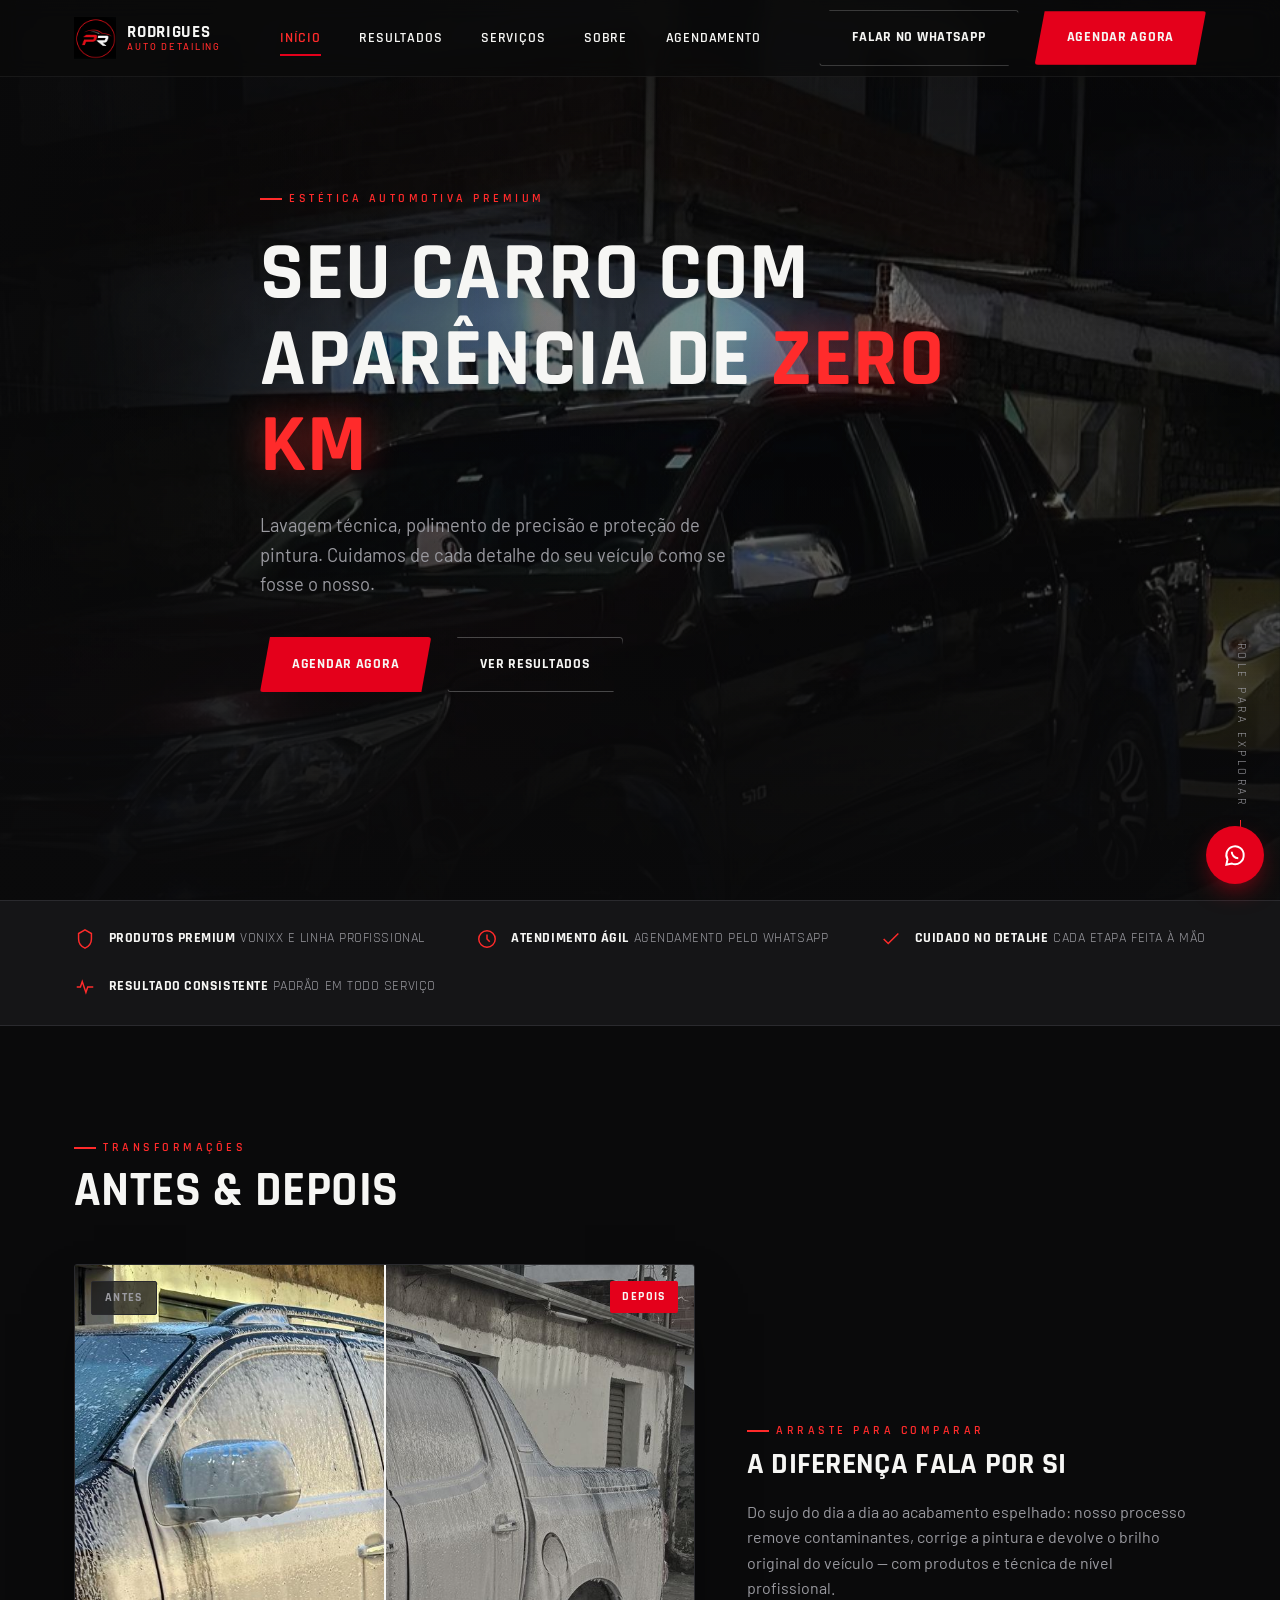
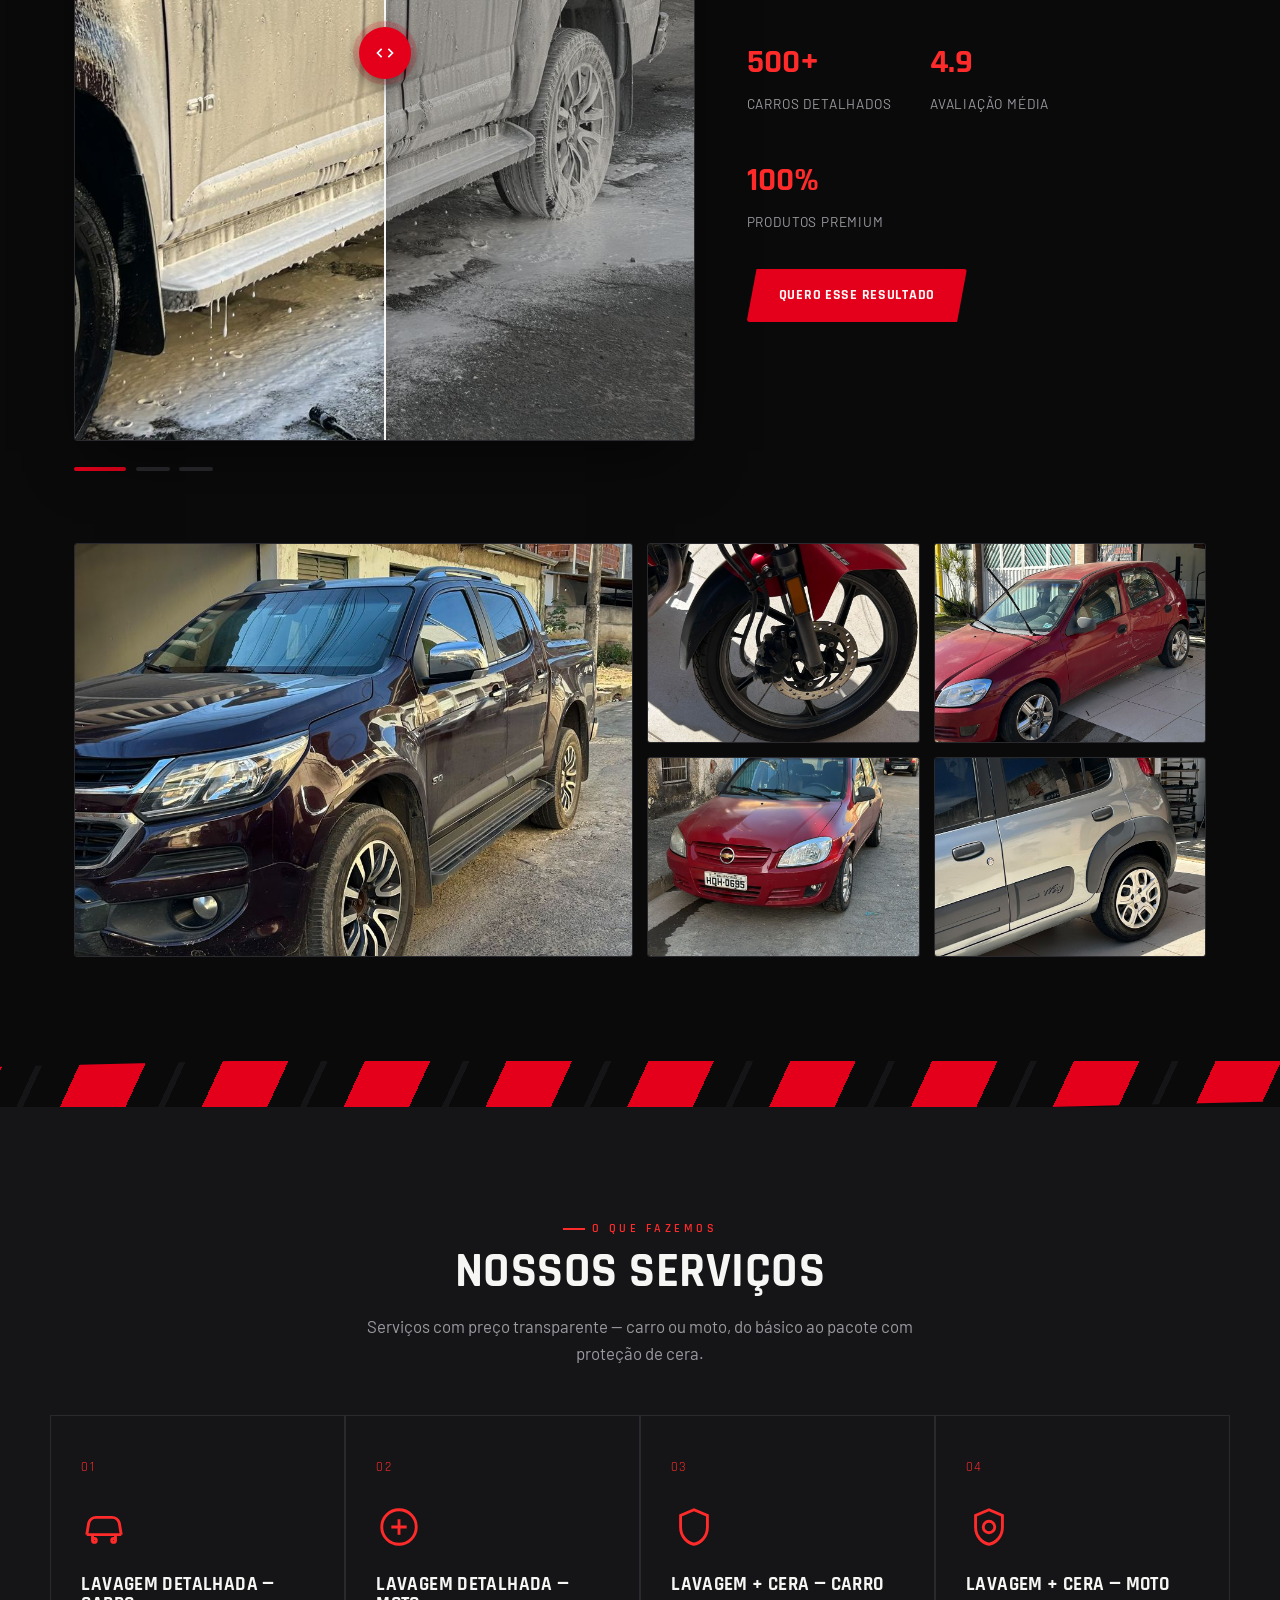
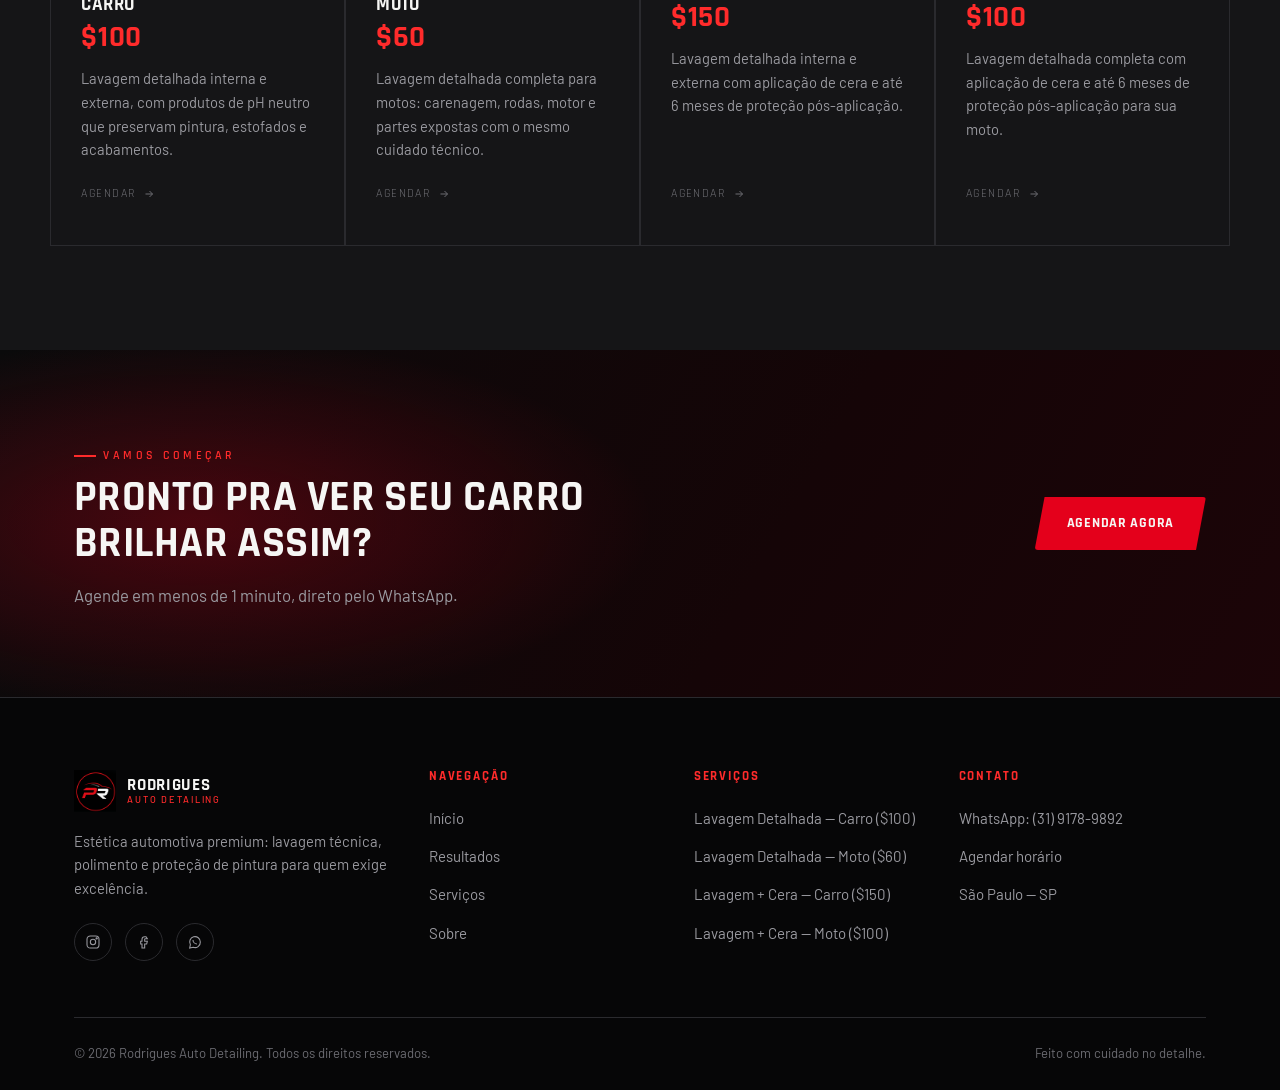
==== index.html @ fed169b0 "Initial commit - rodrigues Auto Detailing" ====
<!DOCTYPE html>
<html lang="pt-BR">
<head>
<meta charset="UTF-8">
<meta name="viewport" content="width=device-width, initial-scale=1.0, viewport-fit=cover">
<title>Rodrigues Auto Detailing — Estética Automotiva Premium</title>
<meta name="description" content="Rodrigues Auto Detailing: lavagem detalhada, polimento técnico, higienização interna e proteção de pintura. Seu carro com aparência de zero km. Agende agora pelo WhatsApp.">
<meta name="theme-color" content="#0a0a0b">
<link rel="icon" type="image/png" href="assets/logo.png">
<link rel="stylesheet" href="css/style.css">
</head>
<body>

<!-- ============================= HEADER ============================= -->
<header class="site-header">
  <div class="container">
    <a href="index.html" class="brand">
      <img src="assets/logo.png" alt="Logo Rodrigues Auto Detailing">
      <span>Rodrigues<small>Auto Detailing</small></span>
    </a>

    <nav class="nav-links" id="nav-links">
      <a href="index.html" class="active">Início</a>
      <a href="index.html#antes-depois">Resultados</a>
      <a href="index.html#servicos">Serviços</a>
      <a href="about.html">Sobre</a>
      <a href="booking.html">Agendamento</a>
    </nav>

    <div class="header-cta">
      <a href="booking.html" class="btn btn-ghost">Falar no WhatsApp</a>
      <a href="booking.html" class="btn btn-primary">Agendar agora</a>
      <button class="nav-toggle" id="nav-toggle" aria-label="Abrir menu">
        <span></span><span></span><span></span>
      </button>
    </div>
  </div>
</header>

<!-- ============================= HERO ============================= -->
<section class="hero">
  <div class="hero-media">
    <img src="images/hero-black-front.jpg" alt="Veículo detalhado por Rodrigues Auto Detailing, acabamento brilhante">
  </div>
  <div class="container hero-content">
    <span class="eyebrow">Estética automotiva premium</span>
    <h1>Seu carro com<br>aparência de <em>zero km</em></h1>
    <p>Lavagem técnica, polimento de precisão e proteção de pintura. Cuidamos de cada detalhe do seu veículo como se fosse o nosso.</p>
    <div class="hero-actions">
      <a href="booking.html" class="btn btn-primary">Agendar agora</a>
      <a href="#antes-depois" class="btn btn-ghost">Ver resultados</a>
    </div>
  </div>
  <div class="hero-scroll">Role para explorar</div>
</section>

<!-- ============================= TRUST BAR ============================= -->
<div class="trust-bar">
  <div class="container">
    <div class="trust-item">
      <svg viewBox="0 0 24 24" fill="none" stroke="currentColor" stroke-width="1.6"><path d="M12 2l7 4v6c0 5-3.4 8.4-7 10-3.6-1.6-7-5-7-10V6l7-4z"/></svg>
      <span><strong>Produtos premium</strong>&nbsp;Vonixx e linha profissional</span>
    </div>
    <div class="trust-item">
      <svg viewBox="0 0 24 24" fill="none" stroke="currentColor" stroke-width="1.6"><circle cx="12" cy="12" r="9"/><path d="M12 7v5l3 3"/></svg>
      <span><strong>Atendimento ágil</strong>&nbsp;agendamento pelo WhatsApp</span>
    </div>
    <div class="trust-item">
      <svg viewBox="0 0 24 24" fill="none" stroke="currentColor" stroke-width="1.6"><path d="M4 12l5 5L20 6"/></svg>
      <span><strong>Cuidado no detalhe</strong>&nbsp;cada etapa feita à mão</span>
    </div>
    <div class="trust-item">
      <svg viewBox="0 0 24 24" fill="none" stroke="currentColor" stroke-width="1.6"><path d="M3 12h4l2-6 4 12 2-6h6"/></svg>
      <span><strong>Resultado consistente</strong>&nbsp;padrão em todo serviço</span>
    </div>
  </div>
</div>

<!-- ============================= ANTES E DEPOIS ============================= -->
<section id="antes-depois">
  <div class="container">
    <div class="section-head reveal">
      <span class="eyebrow">Transformações</span>
      <h2 class="section-title">Antes &amp; Depois</h2>
    </div>

    <div class="ba-wrap">
      <div class="reveal">
        <div class="ba-slider">
          <img class="ba-before" src="" alt="Antes">
          <div class="ba-tag before">Antes</div>
          <div class="ba-after-wrap">
            <img src="" alt="Depois">
          </div>
          <div class="ba-tag after">Depois</div>
          <div class="ba-handle">
            <div class="ba-handle-btn">
              <svg viewBox="0 0 24 24" fill="none" stroke="currentColor" stroke-width="2"><path d="M8 7l-5 5 5 5M16 7l5 5-5 5"/></svg>
            </div>
          </div>
        </div>
        <div class="ba-dots" id="ba-dots"></div>
      </div>

      <div class="ba-copy reveal">
        <span class="eyebrow">Arraste para comparar</span>
        <h3 class="section-title" style="font-size:1.9rem;">A diferença fala por si</h3>
        <p>Do sujo do dia a dia ao acabamento espelhado: nosso processo remove contaminantes, corrige a pintura e devolve o brilho original do veículo — com produtos e técnica de nível profissional.</p>
        <div class="ba-stats">
          <div class="ba-stat"><b>500+</b><span>Carros detalhados</span></div>
          <div class="ba-stat"><b>4.9</b><span>Avaliação média</span></div>
          <div class="ba-stat"><b>100%</b><span>Produtos premium</span></div>
        </div>
        <div class="hero-actions" style="margin-top:2.2rem;">
          <a href="booking.html" class="btn btn-primary">Quero esse resultado</a>
        </div>
      </div>
    </div>

    <div class="results-grid">
      <div class="r-item big reveal" data-label="Acabamento espelhado — exterior">
        <img src="images/gallery-black-lowangle.jpg" alt="Carro preto detalhado, acabamento espelhado" loading="lazy">
      </div>
      <div class="r-item reveal" data-label="Pintura branca polida">
        <img src="images/gallery-white-front.jpg" alt="Carro branco após polimento" loading="lazy">
      </div>
      <div class="r-item reveal" data-label="Interior higienizado">
        <img src="images/gallery-interior-seats.jpg" alt="Bancos de couro higienizados" loading="lazy">
      </div>
      <div class="r-item reveal" data-label="Rodas e pneus tratados">
        <img src="images/gallery-wheel-detail.jpg" alt="Roda detalhada e pneu com brilho" loading="lazy">
      </div>
      <div class="r-item reveal" data-label="Lateral com acabamento premium">
        <img src="images/gallery-black-side-profile.jpg" alt="Perfil lateral de carro preto detalhado" loading="lazy">
      </div>
    </div>
  </div>
</section>

<div class="stripe-divider" aria-hidden="true"></div>

<!-- ============================= SERVIÇOS ============================= -->
<section id="servicos" class="services">
  <div class="container">
    <div class="section-head center reveal">
      <span class="eyebrow">O que fazemos</span>
      <h2 class="section-title">Nossos Serviços</h2>
      <p class="section-lead">Serviços com preço transparente — carro ou moto, do básico ao pacote com proteção de cera.</p>
    </div>
  </div>

  <div class="container" style="padding:0;">
    <div class="services-grid">

      <div class="service-card reveal">
        <span class="service-num">01</span>
        <div class="service-icon">
          <svg viewBox="0 0 24 24" fill="none" stroke="currentColor" stroke-width="1.5"><path d="M3 16l1-6a4 4 0 014-3h8a4 4 0 014 3l1 6M3 16h18M6 16v3M18 16v3"/><circle cx="7" cy="19" r="1"/><circle cx="17" cy="19" r="1"/></svg>
        </div>
        <h3>Lavagem Detalhada — Carro</h3>
        <p class="service-price">$100</p>
        <p>Lavagem detalhada interna e externa, com produtos de pH neutro que preservam pintura, estofados e acabamentos.</p>
        <a href="booking.html" class="service-more">Agendar <svg width="12" height="12" viewBox="0 0 24 24" fill="none" stroke="currentColor" stroke-width="2"><path d="M5 12h14M13 6l6 6-6 6"/></svg></a>
      </div>

      <div class="service-card reveal">
        <span class="service-num">02</span>
        <div class="service-icon">
          <svg viewBox="0 0 24 24" fill="none" stroke="currentColor" stroke-width="1.5"><circle cx="12" cy="12" r="9"/><path d="M8 12h8M12 8v8"/></svg>
        </div>
        <h3>Lavagem Detalhada — Moto</h3>
        <p class="service-price">$60</p>
        <p>Lavagem detalhada completa para motos: carenagem, rodas, motor e partes expostas com o mesmo cuidado técnico.</p>
        <a href="booking.html" class="service-more">Agendar <svg width="12" height="12" viewBox="0 0 24 24" fill="none" stroke="currentColor" stroke-width="2"><path d="M5 12h14M13 6l6 6-6 6"/></svg></a>
      </div>

      <div class="service-card reveal">
        <span class="service-num">03</span>
        <div class="service-icon">
          <svg viewBox="0 0 24 24" fill="none" stroke="currentColor" stroke-width="1.5"><path d="M12 3l7 3v6c0 5-3.4 8.4-7 9-3.6-.6-7-4-7-9V6l7-3z"/></svg>
        </div>
        <h3>Lavagem + Cera — Carro</h3>
        <p class="service-price">$150</p>
        <p>Lavagem detalhada interna e externa com aplicação de cera e até 6 meses de proteção pós-aplicação.</p>
        <a href="booking.html" class="service-more">Agendar <svg width="12" height="12" viewBox="0 0 24 24" fill="none" stroke="currentColor" stroke-width="2"><path d="M5 12h14M13 6l6 6-6 6"/></svg></a>
      </div>

      <div class="service-card reveal">
        <span class="service-num">04</span>
        <div class="service-icon">
          <svg viewBox="0 0 24 24" fill="none" stroke="currentColor" stroke-width="1.5"><path d="M12 3l7 3v6c0 5-3.4 8.4-7 9-3.6-.6-7-4-7-9V6l7-3z"/><circle cx="12" cy="12" r="3"/></svg>
        </div>
        <h3>Lavagem + Cera — Moto</h3>
        <p class="service-price">$100</p>
        <p>Lavagem detalhada completa com aplicação de cera e até 6 meses de proteção pós-aplicação para sua moto.</p>
        <a href="booking.html" class="service-more">Agendar <svg width="12" height="12" viewBox="0 0 24 24" fill="none" stroke="currentColor" stroke-width="2"><path d="M5 12h14M13 6l6 6-6 6"/></svg></a>
      </div>

    </div>
  </div>
</section>

<!-- ============================= CTA FINAL ============================= -->
<section class="cta-final">
  <div class="container">
    <div class="reveal">
      <span class="eyebrow">Vamos começar</span>
      <h2 class="section-title" style="margin-top:.6rem;">Pronto pra ver seu carro brilhar assim?</h2>
      <p class="section-lead">Agende em menos de 1 minuto, direto pelo WhatsApp.</p>
    </div>
    <a href="booking.html" class="btn btn-primary reveal">Agendar agora</a>
  </div>
</section>

<!-- ============================= FOOTER ============================= -->
<footer class="site-footer">
  <div class="container">
    <div class="footer-grid">
      <div class="footer-brand">
        <a href="index.html" class="brand">
          <img src="assets/logo.png" alt="Logo Rodrigues Auto Detailing">
          <span>Rodrigues<small>Auto Detailing</small></span>
        </a>
        <p>Estética automotiva premium: lavagem técnica, polimento e proteção de pintura para quem exige excelência.</p>
        <div class="footer-social">
          <a href="https://www.instagram.com/rodrigues.autosdetailing?igsh=MWh2ZXZ2b3c1aXF5aA==" target="_blank" rel="noopener" aria-label="Instagram"><svg viewBox="0 0 24 24" fill="none" stroke="currentColor" stroke-width="1.6"><rect x="3" y="3" width="18" height="18" rx="5"/><circle cx="12" cy="12" r="4"/><circle cx="17.5" cy="6.5" r="1"/></svg></a>
          <a href="#" aria-label="Facebook"><svg viewBox="0 0 24 24" fill="none" stroke="currentColor" stroke-width="1.6"><path d="M15 4h-2a4 4 0 00-4 4v3H7v4h2v6h4v-6h3l1-4h-4V8a1 1 0 011-1h3z"/></svg></a>
          <a href="https://wa.me/553191789892" aria-label="WhatsApp"><svg viewBox="0 0 24 24" fill="none" stroke="currentColor" stroke-width="1.6"><path d="M20 12a8 8 0 10-14.9 4L4 21l5.2-1.1A8 8 0 0020 12z"/><path d="M9 9c0 3 2.5 6 6 6"/></svg></a>
        </div>
      </div>

      <div class="footer-col">
        <h4>Navegação</h4>
        <ul>
          <li><a href="index.html">Início</a></li>
          <li><a href="index.html#antes-depois">Resultados</a></li>
          <li><a href="index.html#servicos">Serviços</a></li>
          <li><a href="about.html">Sobre</a></li>
        </ul>
      </div>

      <div class="footer-col">
        <h4>Serviços</h4>
        <ul>
          <li><a href="index.html#servicos">Lavagem Detalhada — Carro ($100)</a></li>
          <li><a href="index.html#servicos">Lavagem Detalhada — Moto ($60)</a></li>
          <li><a href="index.html#servicos">Lavagem + Cera — Carro ($150)</a></li>
          <li><a href="index.html#servicos">Lavagem + Cera — Moto ($100)</a></li>
        </ul>
      </div>

      <div class="footer-col">
        <h4>Contato</h4>
        <ul>
          <li><a href="https://wa.me/553191789892">WhatsApp: (31) 9178-9892</a></li>
          <li><a href="booking.html">Agendar horário</a></li>
          <li><a href="#">São Paulo — SP</a></li>
        </ul>
      </div>
    </div>

    <div class="footer-bottom">
      <span>© <span class="current-year">2026</span> Rodrigues Auto Detailing. Todos os direitos reservados.</span>
      <span>Feito com cuidado no detalhe.</span>
    </div>
  </div>
</footer>

<a class="wa-float" href="https://wa.me/553191789892" target="_blank" rel="noopener" aria-label="Fale conosco no WhatsApp">
  <svg viewBox="0 0 24 24" fill="none" stroke="currentColor" stroke-width="1.8"><path d="M20 12a8 8 0 10-14.9 4L4 21l5.2-1.1A8 8 0 0020 12z"/><path d="M9 9c0 3 2.5 6 6 6"/></svg>
</a>

<script src="js/script.js"></script>
</body>
</html>
---- css/style.css ----
/* ==========================================================================
   RODRIGUES AUTO DETAILING — STYLESHEET
   Design tokens, base styles, componentes e animações.
   ========================================================================== */

/* ---------- Fonts ---------- */
@import url('https://fonts.googleapis.com/css2?family=Rajdhani:wght@500;600;700&family=Barlow:ital,wght@0,400;0,500;0,600;1,400&display=swap');

/* ---------- Design Tokens ---------- */
:root{
  --jet:            #0a0a0b;   /* fundo principal */
  --carbon:         #151517;   /* superfícies / cards */
  --carbon-2:       #1e1e21;   /* superfícies elevadas */
  --line:           #2a2a2e;   /* bordas sutis */
  --red:            #e4001b;   /* vermelho principal */
  --red-bright:     #ff2b2b;   /* vermelho de destaque / glow */
  --red-dark:       #9c0013;
  --white:          #f6f6f4;
  --steel:          #9a9aa0;   /* texto secundário */
  --steel-dim:      #6c6c72;

  --font-display: 'Rajdhani', 'Arial Narrow', sans-serif;
  --font-body: 'Barlow', 'Segoe UI', sans-serif;

  --container: 1180px;
  --radius: 3px;
  --ease: cubic-bezier(.22,.68,0,1);
  --safe-top: env(safe-area-inset-top, 0px);
  --safe-right: env(safe-area-inset-right, 0px);
  --safe-bottom: env(safe-area-inset-bottom, 0px);
  --safe-left: env(safe-area-inset-left, 0px);
}

/* ---------- Reset ---------- */
*, *::before, *::after{ box-sizing: border-box; margin:0; padding:0; }
html{
  scroll-behavior: smooth;
  -webkit-text-size-adjust: 100%;
  text-size-adjust: 100%;
}
body{
  background: var(--jet);
  color: var(--white);
  font-family: var(--font-body);
  font-size: 16px;
  line-height: 1.6;
  -webkit-font-smoothing: antialiased;
  overflow-x: hidden;
  -webkit-tap-highlight-color: transparent;
}
body.nav-open{ overflow: hidden; }
img{ max-width:100%; display:block; }
a{ color:inherit; text-decoration:none; }
ul{ list-style:none; }
button{ font-family:inherit; cursor:pointer; border:none; background:none; color:inherit; }
input, select, textarea{ font-family:inherit; font-size:1rem; }

::selection{ background: var(--red); color: var(--white); }

/* focus visibility */
a:focus-visible, button:focus-visible, input:focus-visible, select:focus-visible, textarea:focus-visible{
  outline: 2px solid var(--red-bright);
  outline-offset: 3px;
}

@media (prefers-reduced-motion: reduce){
  *{ animation-duration: 0.01ms !important; animation-iteration-count: 1 !important; transition-duration: 0.01ms !important; scroll-behavior: auto !important; }
}

.container{
  width: 100%;
  max-width: var(--container);
  margin: 0 auto;
  padding: 0 24px;
}

.eyebrow{
  font-family: var(--font-display);
  font-weight: 600;
  letter-spacing: .28em;
  text-transform: uppercase;
  font-size: .78rem;
  color: var(--red-bright);
  display: inline-flex;
  align-items: center;
  gap: .6em;
}
.eyebrow::before{
  content:"";
  width: 22px; height: 2px;
  background: var(--red-bright);
  display:inline-block;
}

h1,h2,h3,h4{
  font-family: var(--font-display);
  font-weight: 700;
  text-transform: uppercase;
  line-height: 1.05;
  letter-spacing: .01em;
}

.section-title{
  font-size: clamp(1.9rem, 4vw, 3rem);
  margin: .5rem 0 1rem;
}
.section-lead{
  color: var(--steel);
  max-width: 560px;
  font-size: 1.05rem;
}
.section-head{
  margin-bottom: 3rem;
}
.section-head.center{
  text-align:center;
  margin-left:auto; margin-right:auto;
}
.section-head.center .section-lead{ margin-inline:auto; }

section{ padding: 6.5rem 0; position: relative; }

/* ---------- Diagonal stripe divider (signature motif) ---------- */
.stripe-divider{
  position: relative;
  height: 46px;
  overflow: hidden;
  background: var(--jet);
}
.stripe-divider::before{
  content:"";
  position:absolute;
  inset:-10px -5% -10px -5%;
  background: repeating-linear-gradient(
    115deg,
    var(--red) 0 60px,
    transparent 60px 90px,
    var(--carbon) 90px 96px,
    transparent 96px 130px
  );
  transform: skewY(-1.4deg);
}

/* ==========================================================================
   HEADER / NAV
   ========================================================================== */
.site-header{
  position: fixed;
  top:0; left:0; right:0;
  z-index: 500;
  padding-top: var(--safe-top);
  background: rgba(10,10,11,0.72);
  backdrop-filter: blur(10px) saturate(140%);
  -webkit-backdrop-filter: blur(10px) saturate(140%);
  border-bottom: 1px solid rgba(255,255,255,0.06);
  transition: background .3s var(--ease), border-color .3s var(--ease);
}
.site-header .container{
  display:flex;
  align-items:center;
  justify-content:space-between;
  gap: .75rem;
  height: 76px;
  min-width: 0;
}
.brand{
  display:flex; align-items:center; gap:.7rem;
  font-family: var(--font-display);
  font-weight:700; letter-spacing:.04em;
  font-size: 1.05rem;
  text-transform:uppercase;
  flex-shrink: 1;
  min-width: 0;
}
.brand img{ height: 42px; width:42px; object-fit:contain; }
.brand span{ display:flex; flex-direction:column; line-height:1.05; }
.brand small{
  font-family: var(--font-body);
  font-weight:500;
  letter-spacing:.2em;
  font-size:.58rem;
  color: var(--red-bright);
  text-transform:uppercase;
}

.nav-links{
  display:flex; align-items:center; gap:2.4rem;
  font-family: var(--font-display);
  font-weight:600;
  letter-spacing:.06em;
  text-transform:uppercase;
  font-size:.86rem;
}
.nav-links a{
  position:relative;
  padding: .3rem 0;
  color: var(--white);
  transition: color .25s;
}
.nav-links a::after{
  content:"";
  position:absolute; left:0; bottom:-2px;
  width:0; height:2px;
  background: var(--red);
  transition: width .3s var(--ease);
}
.nav-links a:hover{ color: var(--red-bright); }
.nav-links a:hover::after, .nav-links a.active::after{ width:100%; }
.nav-links a.active{ color: var(--red-bright); }

.btn{
  display:inline-flex;
  align-items:center;
  justify-content:center;
  gap:.6rem;
  font-family: var(--font-display);
  font-weight:700;
  letter-spacing:.05em;
  text-transform:uppercase;
  font-size:.9rem;
  padding: .95rem 2rem;
  border-radius: var(--radius);
  transition: transform .28s var(--ease), box-shadow .28s var(--ease), background .28s var(--ease);
  white-space: nowrap;
  min-height: 44px;
}
.btn-primary{
  background: var(--red);
  color: var(--white);
  box-shadow: 0 8px 24px -8px rgba(228,0,27,.55);
  clip-path: polygon(10px 0, 100% 0, calc(100% - 10px) 100%, 0 100%);
}
.btn-primary:hover{
  background: var(--red-bright);
  transform: translateY(-2px);
  box-shadow: 0 14px 30px -8px rgba(255,43,43,.65);
}
.btn-ghost{
  border: 1px solid rgba(255,255,255,.25);
  color: var(--white);
  clip-path: polygon(10px 0, 100% 0, calc(100% - 10px) 100%, 0 100%);
}
.btn-ghost:hover{
  border-color: var(--red-bright);
  color: var(--red-bright);
}
.btn-block{ width:100%; }

.header-cta{
  display:flex;
  align-items:center;
  gap:1rem;
  flex-shrink: 0;
}

.nav-toggle{
  display:none;
  flex-direction:column;
  justify-content: center;
  gap:5px;
  width: 44px;
  height: 44px;
  padding: 7px;
  z-index: 600;
  flex-shrink: 0;
}
.nav-toggle span{
  height:2px; width:100%;
  background: var(--white);
  transition: transform .3s var(--ease), opacity .3s var(--ease);
}
.nav-toggle.open span:nth-child(1){ transform: translateY(7px) rotate(45deg); }
.nav-toggle.open span:nth-child(2){ opacity:0; }
.nav-toggle.open span:nth-child(3){ transform: translateY(-7px) rotate(-45deg); }

/* ==========================================================================
   HERO
   ========================================================================== */
.hero{
  position:relative;
  min-height: 100svh;
  min-height: 100dvh;
  display:flex;
  align-items:flex-end;
  padding-top: calc(76px + var(--safe-top));
  overflow:hidden;
}
.hero-media{
  position:absolute; inset:0;
  z-index:0;
}
.hero-media img{
  width:100%; height:100%;
  object-fit:cover;
  object-position: 55% 30%;
  transform: scale(1.05);
  animation: heroZoom 16s ease-out forwards;
}
@keyframes heroZoom{ from{ transform: scale(1.12);} to{ transform: scale(1);} }

.hero-media::after{
  content:"";
  position:absolute; inset:0;
  background:
    linear-gradient(0deg, rgba(10,10,11,.97) 4%, rgba(10,10,11,.55) 42%, rgba(10,10,11,.35) 65%, rgba(10,10,11,.75) 100%),
    linear-gradient(100deg, rgba(10,10,11,.85) 0%, rgba(10,10,11,.15) 55%);
}

.hero-content{
  position:relative; z-index:2;
  padding: 6rem 0 6.5rem;
  max-width: 760px;
}
.hero .eyebrow{ margin-bottom: 1.4rem; }
.hero h1{
  font-size: clamp(2.6rem, 6.4vw, 5.2rem);
  color: var(--white);
  margin-bottom: 1.4rem;
}
.hero h1 em{
  font-style:normal;
  color: var(--red-bright);
  text-shadow: 0 0 34px rgba(255,43,43,.45);
}
.hero p{
  color: var(--steel);
  font-size: 1.15rem;
  max-width: 480px;
  margin-bottom: 2.3rem;
}
.hero-actions{ display:flex; gap:1rem; flex-wrap:wrap; }

.hero-scroll{
  position:absolute;
  right: 30px; bottom: 34px;
  z-index:2;
  writing-mode: vertical-rl;
  font-family: var(--font-display);
  letter-spacing:.3em;
  font-size:.72rem;
  color: var(--steel);
  display:flex; align-items:center; gap:.8rem;
  text-transform:uppercase;
}
.hero-scroll::after{
  content:"";
  width:1px; height:46px;
  background: linear-gradient(var(--red-bright), transparent);
  animation: scrollLine 2.2s ease-in-out infinite;
}
@keyframes scrollLine{ 0%,100%{ transform: scaleY(1); opacity:1;} 50%{ transform: scaleY(.4); opacity:.4;} }

/* ==========================================================================
   TRUST / STRIP BAR
   ========================================================================== */
.trust-bar{
  border-top: 1px solid var(--line);
  border-bottom: 1px solid var(--line);
  background: var(--carbon);
}
.trust-bar .container{
  display:flex;
  flex-wrap:wrap;
  justify-content: space-between;
  gap: 1.6rem;
  padding: 1.7rem 24px;
}
.trust-item{
  display:flex; align-items:center; gap:.8rem;
  font-family: var(--font-display);
  text-transform:uppercase;
  letter-spacing:.04em;
  font-size:.85rem;
  color: var(--steel);
}
.trust-item svg{ flex-shrink:0; width:22px; height:22px; color: var(--red-bright); }
.trust-item strong{ color: var(--white); }

/* ==========================================================================
   ANTES E DEPOIS (before/after slider)
   ========================================================================== */
.ba-wrap{
  display:grid;
  grid-template-columns: 1.15fr .85fr;
  gap: 3.2rem;
  align-items:center;
}
.ba-slider{
  position:relative;
  aspect-ratio: 4/5;
  border-radius: var(--radius);
  overflow:hidden;
  box-shadow: 0 30px 60px -20px rgba(0,0,0,.6);
  border: 1px solid var(--line);
  user-select:none;
  touch-action: none;
  -webkit-user-select: none;
}
.ba-slider img{
  position:absolute; inset:0;
  width:100%; height:100%;
  object-fit:cover;
  pointer-events:none;
}
.ba-slider .ba-before{ z-index:1; }
.ba-slider .ba-after-wrap{
  position:absolute; inset:0;
  z-index:2;
  width: 50%;
  overflow:hidden;
}
.ba-slider .ba-after-wrap img{ width: var(--ba-img-w, 100%); max-width:none; }
.ba-tag{
  position:absolute; top:16px;
  font-family: var(--font-display);
  font-weight:700;
  letter-spacing:.12em;
  font-size:.72rem;
  text-transform:uppercase;
  padding: .4rem .8rem;
  border-radius: 2px;
  z-index:4;
}
.ba-tag.before{ left:16px; background: rgba(20,20,22,.75); color: var(--steel); border:1px solid var(--line); }
.ba-tag.after{ right:16px; background: var(--red); color:var(--white); }

.ba-handle{
  position:absolute; top:0; bottom:0;
  left:50%;
  width:0;
  z-index:5;
  transform: translateX(-50%);
  cursor: ew-resize;
}
.ba-handle::before{
  content:"";
  position:absolute; top:0; bottom:0; left:50%;
  width:2px;
  background: var(--white);
  transform: translateX(-50%);
  box-shadow: 0 0 12px rgba(0,0,0,.5);
}
.ba-handle-btn{
  position:absolute; top:50%; left:50%;
  width:52px; height:52px;
  transform: translate(-50%,-50%);
  background: var(--red);
  border-radius:50%;
  display:flex; align-items:center; justify-content:center;
  box-shadow: 0 8px 20px rgba(0,0,0,.5), 0 0 0 6px rgba(228,0,27,.18);
  color:#fff;
}
.ba-handle-btn svg{ width:20px; height:20px; }

.ba-dots{
  display:flex; gap:.6rem; margin-top:1.6rem;
}
.ba-dots button{
  width:34px; height:4px;
  background: var(--line);
  border-radius:2px;
  transition: background .25s, width .25s;
}
.ba-dots button.active{ background: var(--red); width:52px; }

.ba-copy{ }
.ba-copy p{ color: var(--steel); margin: 1.1rem 0 1.8rem; max-width:440px; }
.ba-stats{ display:flex; gap:2.4rem; margin-top: 2.2rem; flex-wrap:wrap; }
.ba-stat b{
  display:block;
  font-family: var(--font-display);
  font-size: 2.1rem;
  color: var(--red-bright);
}
.ba-stat span{ color: var(--steel); font-size:.85rem; text-transform:uppercase; letter-spacing:.06em; }

/* results grid */
.results-grid{
  margin-top: 4.5rem;
  display:grid;
  grid-template-columns: repeat(4, 1fr);
  grid-auto-rows: 200px;
  gap: 14px;
}
.results-grid .r-item{
  position:relative;
  overflow:hidden;
  border-radius: var(--radius);
  border: 1px solid var(--line);
}
.results-grid .r-item img{
  width:100%; height:100%; object-fit:cover;
  transition: transform .6s var(--ease), filter .6s;
  filter: saturate(1.02);
}
.results-grid .r-item:hover img{ transform: scale(1.08); }
.results-grid .r-item::after{
  content: attr(data-label);
  position:absolute; left:0; right:0; bottom:0;
  padding: .8rem 1rem;
  font-family: var(--font-display);
  font-size:.72rem;
  letter-spacing:.1em;
  text-transform:uppercase;
  color: var(--white);
  background: linear-gradient(0deg, rgba(0,0,0,.82), transparent);
  opacity:0; transform: translateY(8px);
  transition: all .3s var(--ease);
}
.results-grid .r-item:hover::after{ opacity:1; transform:translateY(0); }
.results-grid .r-item.big{ grid-column: span 2; grid-row: span 2; }

/* ==========================================================================
   SERVIÇOS
   ========================================================================== */
.services{ background: var(--carbon); }
.services-grid{
  display:grid;
  grid-template-columns: repeat(4, 1fr);
  gap: 1.5px;
  background: var(--line);
  border: 1px solid var(--line);
  margin-top: 1rem;
}
.service-card{
  background: var(--carbon);
  padding: 2.6rem 1.9rem;
  position:relative;
  transition: background .3s var(--ease);
  min-height: 300px;
  display:flex; flex-direction:column;
}
.service-card:hover{ background: var(--carbon-2); }
.service-num{
  font-family: var(--font-display);
  font-size:.8rem;
  color: var(--red-bright);
  letter-spacing:.1em;
  margin-bottom: 1.6rem;
}
.service-icon{
  width:46px; height:46px;
  margin-bottom: 1.6rem;
  color: var(--red-bright);
}
.service-icon svg{ width:100%; height:100%; }
.service-card h3{
  font-size:1.2rem;
  margin-bottom: .5rem;
  letter-spacing:.02em;
}
.service-price{
  font-family: var(--font-display);
  font-size: 1.85rem;
  font-weight: 700;
  color: var(--red-bright);
  letter-spacing: .02em;
  margin-bottom: .9rem;
  line-height: 1;
}
.service-card p:not(.service-price){
  color: var(--steel);
  font-size:.92rem;
  flex-grow:1;
}
.service-card .service-more{
  margin-top:1.4rem;
  font-family: var(--font-display);
  font-size:.75rem;
  letter-spacing:.12em;
  text-transform:uppercase;
  color: var(--steel-dim);
  display:flex; align-items:center; gap:.5rem;
  transition: color .25s, gap .25s;
}
.service-card:hover .service-more{ color: var(--red-bright); gap:.8rem; }

/* ==========================================================================
   CTA FINAL
   ========================================================================== */
.cta-final{
  position:relative;
  padding: 5.5rem 0;
  overflow:hidden;
  background: var(--jet);
}
.cta-final::before{
  content:"";
  position:absolute; inset:0;
  background:
    radial-gradient(ellipse 60% 90% at 15% 50%, rgba(228,0,27,.28), transparent 60%),
    linear-gradient(120deg, #0a0a0b 0%, #150507 60%, #1c0508 100%);
}
.cta-final .container{
  position:relative; z-index:2;
  display:flex; align-items:center; justify-content:space-between;
  gap: 2rem; flex-wrap:wrap;
}
.cta-final h2{ font-size: clamp(1.8rem,3.6vw,2.7rem); max-width:600px; }
.cta-final p.section-lead{ margin-top:.8rem; }

/* ==========================================================================
   FOOTER
   ========================================================================== */
.site-footer{
  background: #060607;
  border-top: 1px solid var(--line);
  padding-top: 4.5rem;
}
.footer-grid{
  display:grid;
  grid-template-columns: 1.4fr 1fr 1fr 1.1fr;
  gap: 2.5rem;
  padding-bottom: 3.5rem;
}
.footer-brand .brand{ margin-bottom: 1.1rem; }
.footer-brand p{ color: var(--steel); max-width: 320px; font-size:.92rem; }
.footer-social{ display:flex; gap:.8rem; margin-top:1.4rem; }
.footer-social a{
  width:38px; height:38px;
  border:1px solid var(--line);
  border-radius:50%;
  display:flex; align-items:center; justify-content:center;
  transition: border-color .25s, color .25s, transform .25s;
  color: var(--steel);
}
.footer-social a:hover{ border-color: var(--red-bright); color: var(--red-bright); transform: translateY(-3px); }
.footer-social svg{ width:16px; height:16px; }

.footer-col h4{
  font-size:.82rem;
  letter-spacing:.14em;
  color: var(--red-bright);
  margin-bottom: 1.3rem;
}
.footer-col ul li{ margin-bottom:.8rem; }
.footer-col ul a{
  color: var(--steel);
  font-size:.94rem;
  transition: color .2s, padding-left .2s;
}
.footer-col ul a:hover{ color: var(--white); padding-left:4px; }

.footer-bottom{
  border-top: 1px solid var(--line);
  padding: 1.6rem 0;
  display:flex; justify-content:space-between; flex-wrap:wrap; gap:.8rem;
  color: var(--steel-dim);
  font-size:.82rem;
}
.footer-bottom a{ color: var(--steel-dim); }
.footer-bottom a:hover{ color: var(--red-bright); }

/* ==========================================================================
   WHATSAPP FLOAT
   ========================================================================== */
.wa-float{
  position: fixed;
  right: calc(16px + var(--safe-right));
  bottom: calc(16px + var(--safe-bottom));
  z-index: 400;
  width: 58px; height: 58px;
  border-radius: 50%;
  background: var(--red);
  display:flex; align-items:center; justify-content:center;
  box-shadow: 0 10px 26px -8px rgba(228,0,27,.7);
  animation: waPulse 2.6s ease-in-out infinite;
}
.wa-float svg{ width:26px; height:26px; color:#fff; }
@keyframes waPulse{
  0%,100%{ box-shadow: 0 10px 26px -8px rgba(228,0,27,.7), 0 0 0 0 rgba(228,0,27,.45); }
  50%{ box-shadow: 0 10px 26px -8px rgba(228,0,27,.7), 0 0 0 12px rgba(228,0,27,0); }
}

/* ==========================================================================
   PAGE HERO (About / Booking)
   ========================================================================== */
.page-hero{
  position:relative;
  padding: calc(11.5rem + var(--safe-top)) 0 5rem;
  overflow:hidden;
  border-bottom: 1px solid var(--line);
}
.page-hero::before{
  content:"";
  position:absolute; inset:0;
  background:
    radial-gradient(ellipse 50% 70% at 85% 0%, rgba(228,0,27,.22), transparent 60%),
    var(--jet);
  z-index:0;
}
.page-hero .container{ position:relative; z-index:1; }
.page-hero h1{ font-size: clamp(2.2rem,5vw,3.6rem); margin-top:.7rem; }
.page-hero p{ color:var(--steel); max-width:520px; margin-top:1rem; }
.breadcrumb{
  font-family: var(--font-display);
  font-size:.78rem;
  letter-spacing:.1em;
  text-transform:uppercase;
  color: var(--steel-dim);
}
.breadcrumb a{ color: var(--steel-dim); }
.breadcrumb a:hover{ color:var(--red-bright); }
.breadcrumb .sep{ margin: 0 .5rem; }
.breadcrumb .current{ color: var(--red-bright); }

/* ==========================================================================
   ABOUT PAGE
   ========================================================================== */
.founder{
  display:grid;
  grid-template-columns: .8fr 1.2fr;
  gap: 4rem;
  align-items:center;
}
.founder-visual{
  position:relative;
  aspect-ratio: 3/4;
  border-radius: var(--radius);
  overflow:hidden;
  border: 1px solid var(--line);
}
.founder-visual img{ width:100%; height:100%; object-fit:cover; }
.founder-visual .fv-frame{
  position:absolute; inset:14px;
  border: 1px solid rgba(255,255,255,.18);
  pointer-events:none;
}
.founder-monogram{
  position:absolute;
  left: 20px; bottom:20px;
  z-index:3;
  display:flex; align-items:center; gap:.8rem;
  background: rgba(10,10,11,.65);
  backdrop-filter: blur(6px);
  padding: .8rem 1.1rem;
  border: 1px solid rgba(255,255,255,.14);
}
.founder-monogram img{ width:34px; height:34px; object-fit:contain; }
.founder-monogram span{
  font-family: var(--font-display);
  font-size:.78rem;
  letter-spacing:.08em;
  text-transform:uppercase;
  color: var(--steel);
}
.founder-copy p{ color: var(--steel); margin-bottom: 1.2rem; }
.founder-copy p:first-of-type{
  color: var(--white);
  font-size: 1.12rem;
}
.founder-signature{
  margin-top: 2rem;
  padding-top: 1.6rem;
  border-top: 1px solid var(--line);
  display:flex; align-items:center; gap:1rem;
}
.founder-signature strong{ display:block; font-family: var(--font-display); letter-spacing:.03em; }
.founder-signature span{ color: var(--steel); font-size:.85rem; }

.values-strip{
  margin-top: 5rem;
  display:grid;
  grid-template-columns: repeat(3,1fr);
  gap: 1.5px;
  background: var(--line);
  border: 1px solid var(--line);
}
.value-card{
  background: var(--jet);
  padding: 2.2rem;
}
.value-card h4{ font-size:1rem; margin-bottom:.6rem; letter-spacing:.02em; }
.value-card p{ color:var(--steel); font-size:.9rem; }

.products{ background: var(--carbon); }
.products-wrap{
  display:grid;
  grid-template-columns: 1fr 1fr;
  gap: 4rem;
  align-items:center;
}
.brand-badge{
  display:inline-flex; align-items:center; gap:.6rem;
  border: 1px solid var(--line);
  padding: .5rem 1rem;
  font-family: var(--font-display);
  letter-spacing:.1em;
  font-size:.78rem;
  text-transform:uppercase;
  color: var(--red-bright);
  margin-bottom: 1.4rem;
}
.products-copy p{ color: var(--steel); margin-bottom: 1.2rem; }
.product-list{ margin-top: 1.8rem; display:flex; flex-direction:column; gap: 1rem; }
.product-list li{
  display:flex; gap:1rem; align-items:flex-start;
  color: var(--steel);
  font-size:.95rem;
}
.product-list svg{ flex-shrink:0; width:20px; height:20px; margin-top:2px; color: var(--red-bright); }
.product-list strong{ color: var(--white); }

.products-visual{
  display:grid;
  grid-template-columns: 1fr 1fr;
  gap: 14px;
}
.products-visual img{
  border-radius: var(--radius);
  border: 1px solid var(--line);
  aspect-ratio: 1/1.1;
  object-fit:cover;
}
.products-visual img:first-child{ margin-top: 2.2rem; }

/* ==========================================================================
   BOOKING PAGE
   ========================================================================== */
.booking-wrap{
  display:grid;
  grid-template-columns: 1fr 1fr;
  gap: 4rem;
  align-items:flex-start;
}
.booking-info h2{ font-size: clamp(1.7rem, 3vw, 2.3rem); margin-bottom:1.1rem; }
.booking-info p{ color: var(--steel); margin-bottom: 2rem; max-width: 440px; }
.price-list{
  list-style: none;
  margin: 0 0 2.4rem;
  padding: 0;
  border: 1px solid var(--line);
  background: var(--carbon);
}
.price-list li{
  display: flex;
  align-items: flex-start;
  justify-content: space-between;
  gap: 1rem;
  padding: 1rem 1.2rem;
  border-bottom: 1px solid var(--line);
  font-size: .92rem;
  color: var(--steel);
}
.price-list li:last-child{ border-bottom: none; }
.price-list li span{ flex: 1; line-height: 1.45; }
.price-list li strong{
  font-family: var(--font-display);
  font-size: 1.15rem;
  color: var(--red-bright);
  white-space: nowrap;
  flex-shrink: 0;
}
.booking-steps{ display:flex; flex-direction:column; gap: 1.6rem; margin-bottom: 2.4rem; }
.booking-step{ display:flex; gap: 1.1rem; }
.booking-step .num{
  font-family: var(--font-display);
  font-weight:700;
  font-size:1.1rem;
  color: var(--red-bright);
  border: 1px solid var(--line);
  width:38px; height:38px;
  border-radius:50%;
  display:flex; align-items:center; justify-content:center;
  flex-shrink:0;
}
.booking-step h4{ font-size:.98rem; margin-bottom:.3rem; letter-spacing:.02em; }
.booking-step p{ color: var(--steel); font-size:.88rem; margin:0; }

.booking-contact{
  border: 1px solid var(--line);
  padding: 1.6rem;
  display:flex; align-items:center; gap:1rem;
}
.booking-contact svg{ width:28px; height:28px; color: var(--red-bright); flex-shrink:0; }
.booking-contact strong{ display:block; font-family: var(--font-display); letter-spacing:.02em; }
.booking-contact span{ color: var(--steel); font-size:.85rem; }

.booking-form{
  background: var(--carbon);
  border: 1px solid var(--line);
  padding: 2.6rem;
  position:relative;
}
.booking-form::before{
  content:"";
  position:absolute; top:0; left:0;
  width: 60px; height:4px;
  background: var(--red);
}
.field{ margin-bottom: 1.5rem; }
.field label{
  display:block;
  font-family: var(--font-display);
  font-size:.78rem;
  letter-spacing:.1em;
  text-transform:uppercase;
  color: var(--steel);
  margin-bottom: .6rem;
}
.field .required{ color: var(--red-bright); }
.field input, .field select, .field textarea{
  width:100%;
  background: var(--jet);
  border: 1px solid var(--line);
  color: var(--white);
  padding: .9rem 1rem;
  border-radius: 2px;
  transition: border-color .25s, box-shadow .25s;
}
.field input::placeholder, .field textarea::placeholder{ color: var(--steel-dim); }
.field input:focus, .field select:focus, .field textarea:focus{
  border-color: var(--red);
  box-shadow: 0 0 0 3px rgba(228,0,27,.16);
  outline:none;
}
.field textarea{ resize: vertical; min-height: 100px; }
.field-row{ display:grid; grid-template-columns:1fr 1fr; gap: 1.2rem; }

.field select{
  appearance:none;
  background-image: url("data:image/svg+xml,%3Csvg xmlns='http://www.w3.org/2000/svg' width='14' height='9' viewBox='0 0 14 9'%3E%3Cpath d='M1 1L7 7L13 1' stroke='%239a9aa0' stroke-width='1.6' fill='none' stroke-linecap='round'/%3E%3C/svg%3E");
  background-repeat:no-repeat;
  background-position: right 1rem center;
  padding-right: 2.6rem;
}

.form-note{
  margin-top: 1.2rem;
  font-size: .8rem;
  color: var(--steel-dim);
  display:flex; gap: .6rem; align-items:flex-start;
}
.form-note svg{ width:16px; height:16px; flex-shrink:0; margin-top:2px; color: var(--red-bright); }

.form-success{
  display:none;
  align-items:center;
  gap: .8rem;
  background: rgba(228,0,27,.1);
  border: 1px solid var(--red);
  padding: 1rem 1.2rem;
  margin-top: 1.2rem;
  font-size:.9rem;
  border-radius: 2px;
}
.form-success.show{ display:flex; }
.form-success svg{ width:20px; height:20px; color: var(--red-bright); flex-shrink:0; }

/* ==========================================================================
   REVEAL ON SCROLL
   ========================================================================== */
.reveal{
  opacity:0;
  transform: translateY(28px);
  transition: opacity .8s var(--ease), transform .8s var(--ease);
}
.reveal.in{ opacity:1; transform:none; }

/* ==========================================================================
   RESPONSIVE
   ========================================================================== */
@media (max-width: 980px){
  .ba-wrap{ grid-template-columns:1fr; gap: 2.4rem; }
  .ba-copy{ text-align: center; }
  .ba-copy p{ margin-inline: auto; }
  .ba-stats{ justify-content: center; }
  .ba-copy .hero-actions{ justify-content: center; }
  .results-grid{ grid-template-columns: repeat(2,1fr); }
  .results-grid .r-item.big{ grid-column: span 2; grid-row: span 1; aspect-ratio: 16/9; height:auto; }
  .services-grid{ grid-template-columns: repeat(2,1fr); }
  .footer-grid{ grid-template-columns: 1fr 1fr; }
  .founder{ grid-template-columns:1fr; gap: 2.5rem; }
  .founder-visual{ max-width: 420px; margin-inline: auto; width: 100%; }
  .products-wrap{ grid-template-columns:1fr; gap: 2.5rem; }
  .products-visual{ order:-1; }
  .booking-wrap{ grid-template-columns:1fr; gap: 2.5rem; }
  .values-strip{ grid-template-columns:1fr; }
}

@media (max-width: 720px){
  .container{ padding: 0 18px; }

  .site-header .container{ height: 64px; }
  .brand{ font-size: .92rem; gap: .55rem; }
  .brand img{ height: 36px; width: 36px; }

  .nav-links{
    position: fixed;
    inset: 0 0 0 auto;
    width: min(82vw, 320px);
    background: var(--carbon);
    flex-direction: column;
    justify-content: center;
    align-items: flex-start;
    padding: calc(2rem + var(--safe-top)) 2rem calc(2rem + var(--safe-bottom));
    gap: 1.6rem;
    font-size: 1.05rem;
    transform: translateX(100%);
    transition: transform .4s var(--ease);
    border-left: 1px solid var(--line);
    z-index: 550;
    overflow-y: auto;
    -webkit-overflow-scrolling: touch;
  }
  .nav-links::before{
    content: "";
    position: fixed;
    inset: 0;
    background: rgba(0,0,0,.62);
    opacity: 0;
    pointer-events: none;
    transition: opacity .35s var(--ease);
    z-index: -1;
  }
  .nav-links.open{ transform: translateX(0); }
  .nav-links.open::before{
    opacity: 1;
    pointer-events: auto;
  }
  .nav-links a{
    width: 100%;
    padding: .55rem 0;
    min-height: 44px;
    display: flex;
    align-items: center;
  }

  .nav-toggle{ display:flex; }
  .header-cta{ gap: .55rem; }
  .header-cta .btn-ghost{ display:none; }
  .header-cta .btn-primary{
    padding: .7rem 1rem;
    font-size: .76rem;
    letter-spacing: .04em;
  }

  .hero{
    min-height: 100svh;
    min-height: 100dvh;
    padding-top: calc(64px + var(--safe-top));
  }
  .hero-media img{ object-position: 60% 35%; }
  .hero-content{ padding: 3.5rem 0 4rem; }
  .hero h1{ font-size: clamp(2rem, 9vw, 2.8rem); margin-bottom: 1rem; }
  .hero p{ font-size: 1rem; margin-bottom: 1.8rem; }
  .hero-actions{
    flex-direction: column;
    width: 100%;
  }
  .hero-actions .btn{
    width: 100%;
    white-space: normal;
    text-align: center;
  }
  .hero-scroll{ display:none; }

  .trust-bar .container{
    flex-direction: column;
    align-items: flex-start;
    gap: 1.1rem;
    padding: 1.4rem 18px;
  }
  .trust-item{
    font-size: .78rem;
    line-height: 1.45;
    width: 100%;
  }
  .trust-item span{
    display: inline;
  }

  .section-head{ margin-bottom: 2.2rem; }
  .section-title{ font-size: clamp(1.65rem, 7vw, 2.2rem); }
  .section-lead{ font-size: .98rem; }

  .ba-slider{ aspect-ratio: 4/5; max-height: 72vh; }
  .ba-handle-btn{ width: 56px; height: 56px; }
  .ba-tag{ font-size: .65rem; padding: .35rem .65rem; top: 12px; }
  .ba-tag.before{ left: 12px; }
  .ba-tag.after{ right: 12px; }
  .ba-copy .section-title{ font-size: clamp(1.5rem, 6vw, 1.9rem) !important; }
  .ba-stats{
    gap: 1.2rem;
    justify-content: space-between;
    width: 100%;
  }
  .ba-stat{ flex: 1; min-width: 0; text-align: center; }
  .ba-stat b{ font-size: 1.65rem; }
  .ba-stat span{ font-size: .72rem; }

  .results-grid{
    margin-top: 3rem;
    grid-template-columns: 1fr;
    grid-auto-rows: auto;
    gap: 12px;
  }
  .results-grid .r-item{
    aspect-ratio: 16/10;
    min-height: 180px;
  }
  .results-grid .r-item.big{
    grid-column: span 1;
    aspect-ratio: 16/10;
  }
  .results-grid .r-item::after{
    opacity: 1;
    transform: none;
    font-size: .68rem;
  }

  .services-grid{ grid-template-columns: 1fr; }
  .service-card{
    min-height: auto;
    padding: 2rem 1.5rem;
  }
  .service-price{ font-size: 1.65rem; }

  .price-list li{
    flex-direction: column;
    gap: .35rem;
  }
  .price-list li strong{ font-size: 1.3rem; }

  .cta-final{ padding: 4rem 0; }
  .cta-final .container{
    flex-direction: column;
    align-items: stretch;
    gap: 1.6rem;
  }
  .cta-final .btn{ width: 100%; }

  .field-row{ grid-template-columns:1fr; }
  .booking-form{ padding: 1.8rem 1.25rem; }
  .booking-info h2{ font-size: clamp(1.45rem, 6vw, 1.9rem); }
  .booking-contact{
    flex-direction: column;
    align-items: flex-start;
    text-align: left;
  }

  .footer-grid{ grid-template-columns:1fr; gap:2rem; }
  .footer-bottom{
    flex-direction: column;
    align-items: flex-start;
    gap: .5rem;
  }
  .site-footer{ padding-top: 3.5rem; }

  section{ padding: 3.5rem 0; }
  .page-hero{
    padding: calc(7rem + var(--safe-top)) 0 3.5rem;
  }
  .page-hero h1{ font-size: clamp(1.85rem, 8vw, 2.6rem); }
  .page-hero p{ font-size: .98rem; }

  .founder-visual{ max-width: none; }
  .founder-monogram{
    left: 14px;
    right: 14px;
    bottom: 14px;
    flex-wrap: wrap;
  }
  .founder-copy .section-title{ font-size: clamp(1.65rem, 7vw, 2rem) !important; }
  .value-card{ padding: 1.6rem; }

  .products-visual{
    grid-template-columns: 1fr 1fr;
    gap: 10px;
  }
  .products-visual img:first-child{ margin-top: 0; }
  .products-copy .section-title{ font-size: clamp(1.65rem, 7vw, 2rem) !important; }

  .wa-float{
    width: 54px;
    height: 54px;
  }
  .wa-float svg{ width: 24px; height: 24px; }

  .field input, .field select, .field textarea{
    font-size: 16px;
    padding: .85rem .95rem;
  }
}

@media (max-width: 380px){
  .container{ padding: 0 14px; }

  .brand{ font-size: .82rem; }
  .brand small{ font-size: .5rem; letter-spacing: .14em; }

  .header-cta .btn-primary{
    padding: .65rem .75rem;
    font-size: .7rem;
  }

  .hero h1{ font-size: 1.85rem; }
  .eyebrow{ font-size: .68rem; letter-spacing: .2em; }
  .eyebrow::before{ width: 16px; }

  .ba-stats{ flex-direction: column; align-items: center; gap: .9rem; }
  .ba-stat{ text-align: center; }

  .products-visual{ grid-template-columns: 1fr; }
}
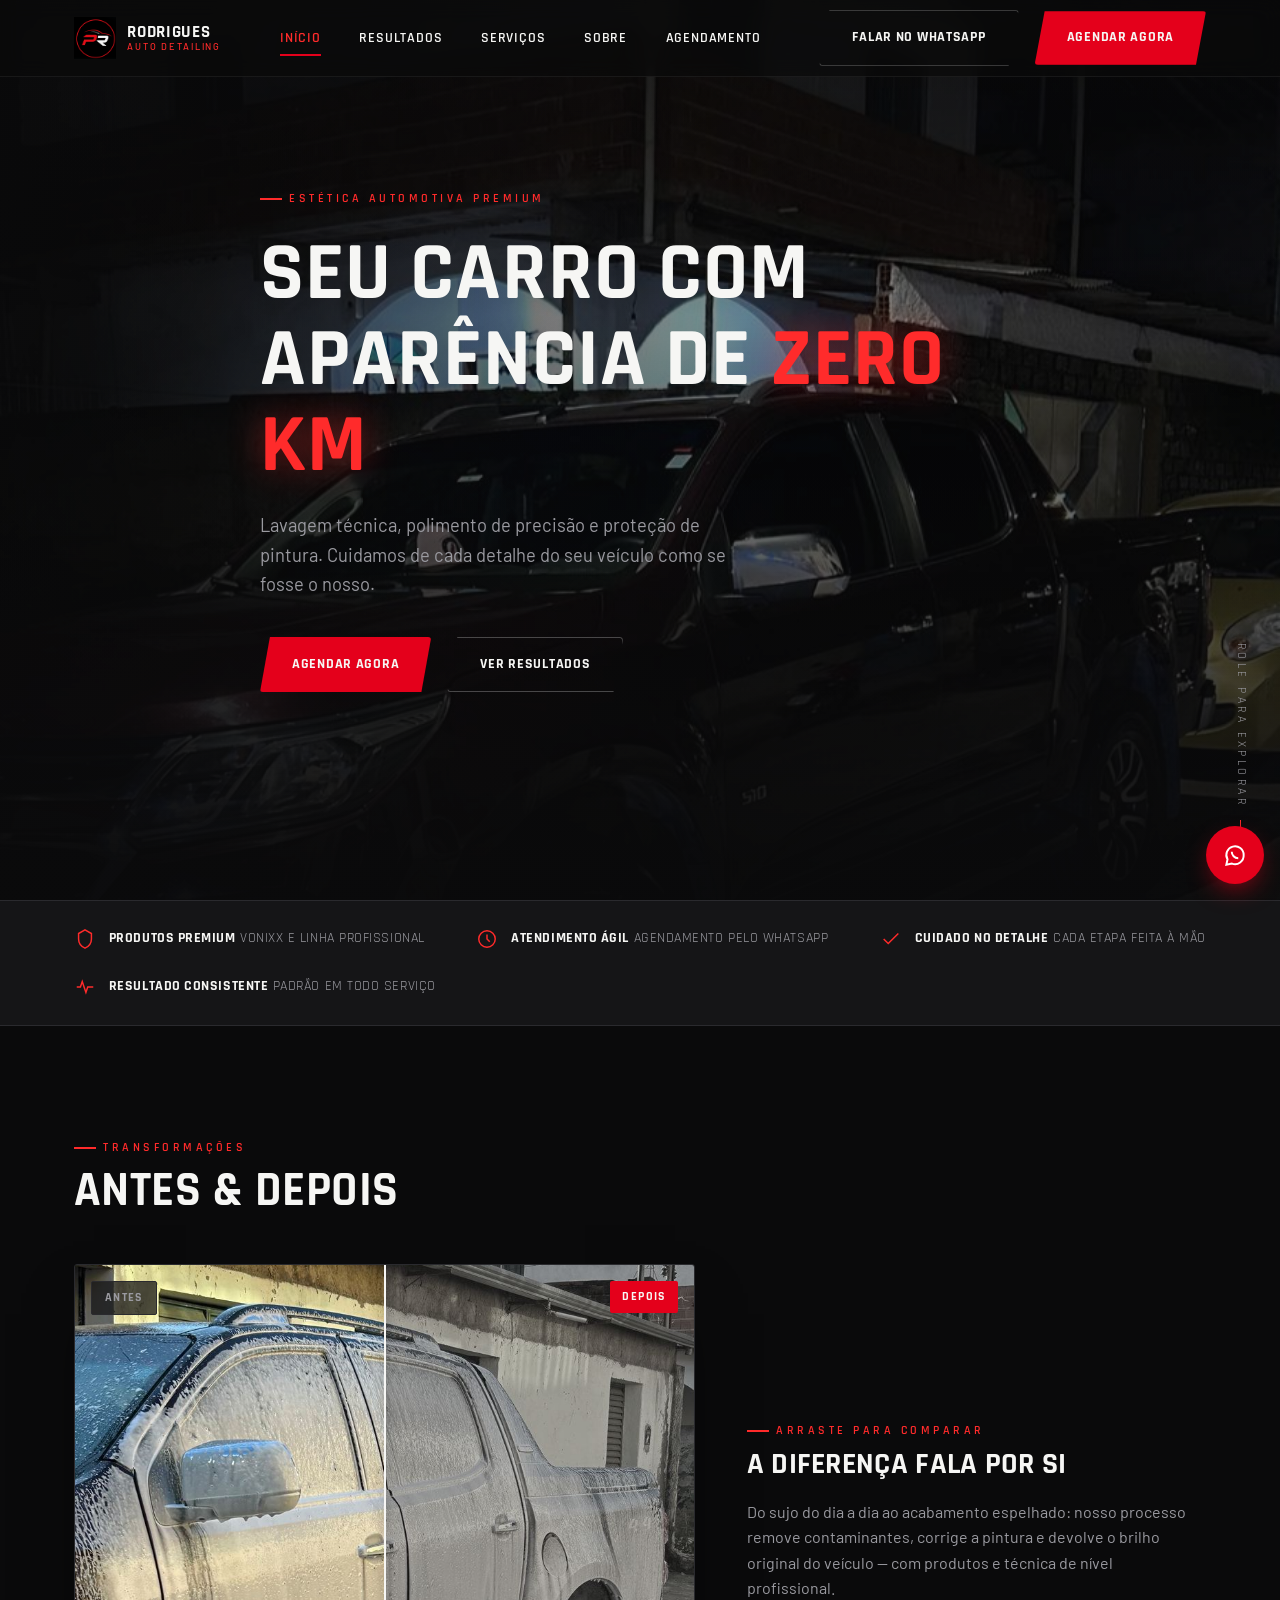
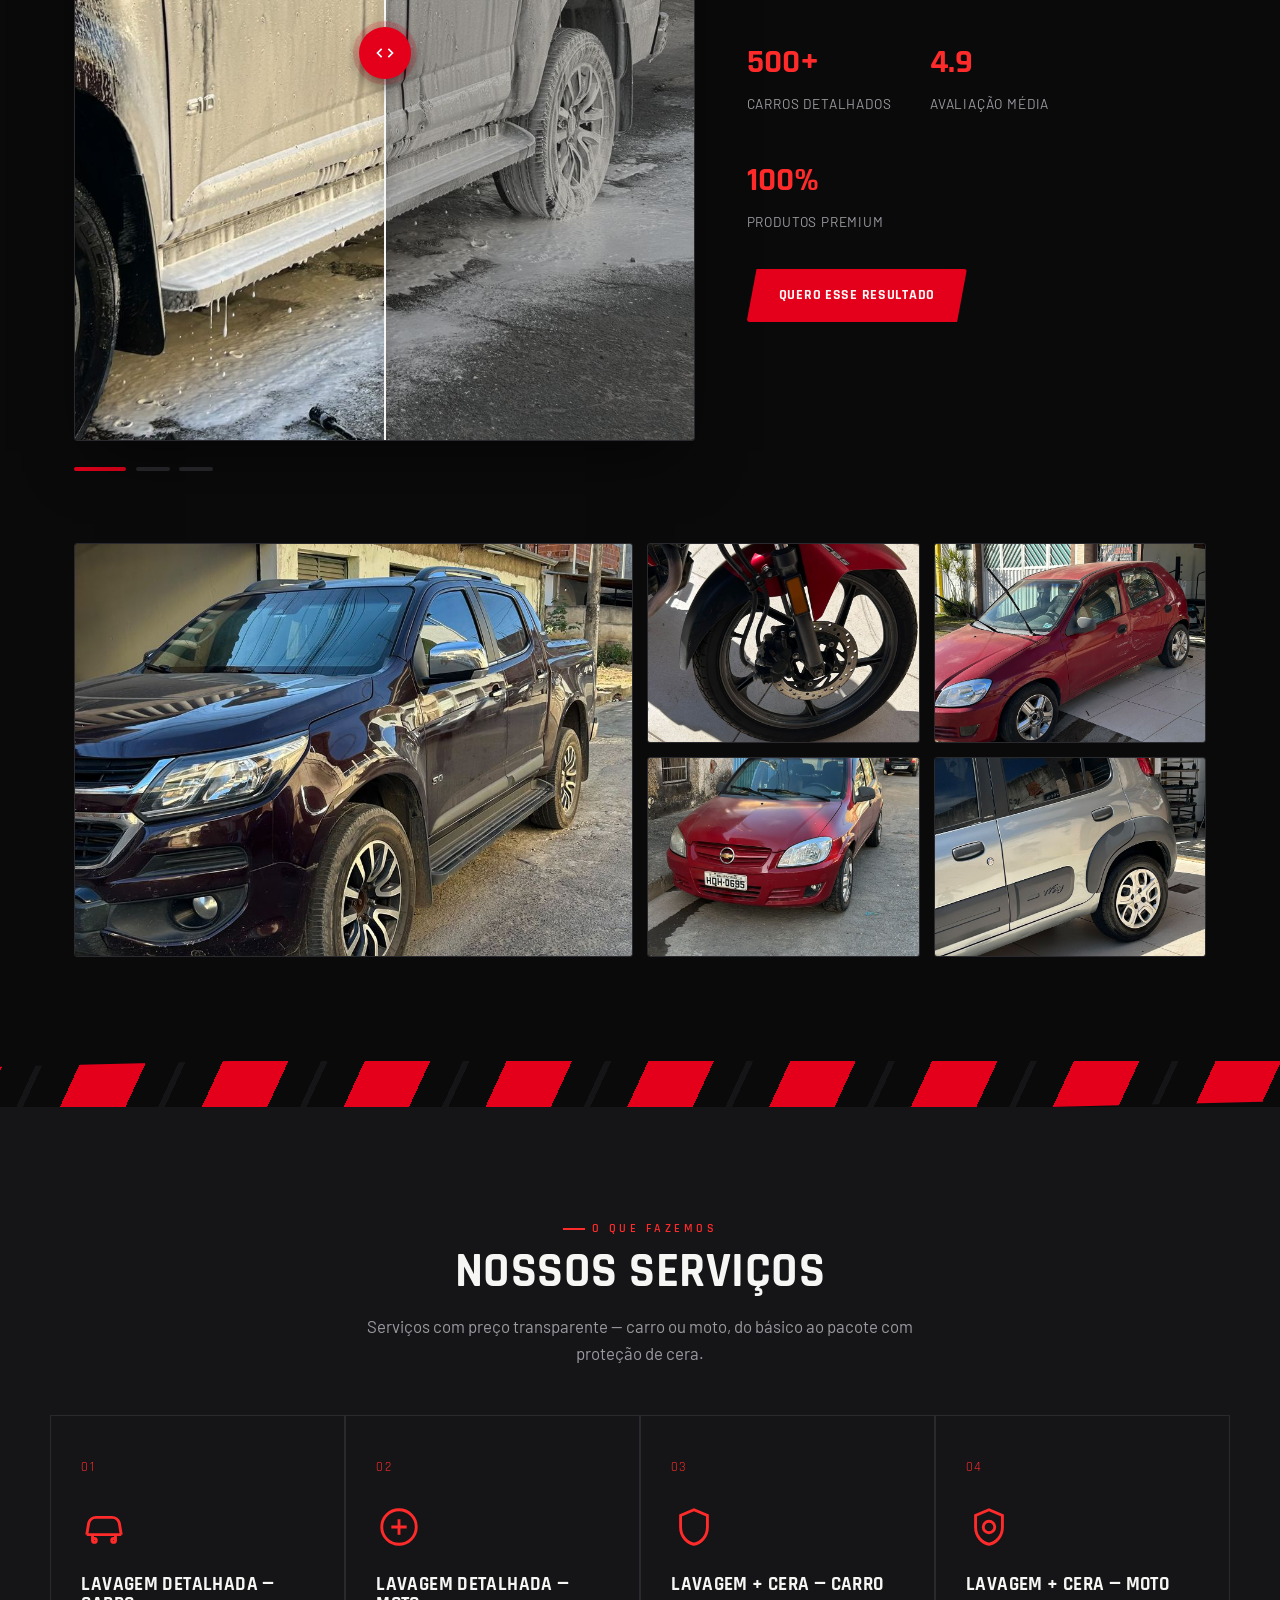
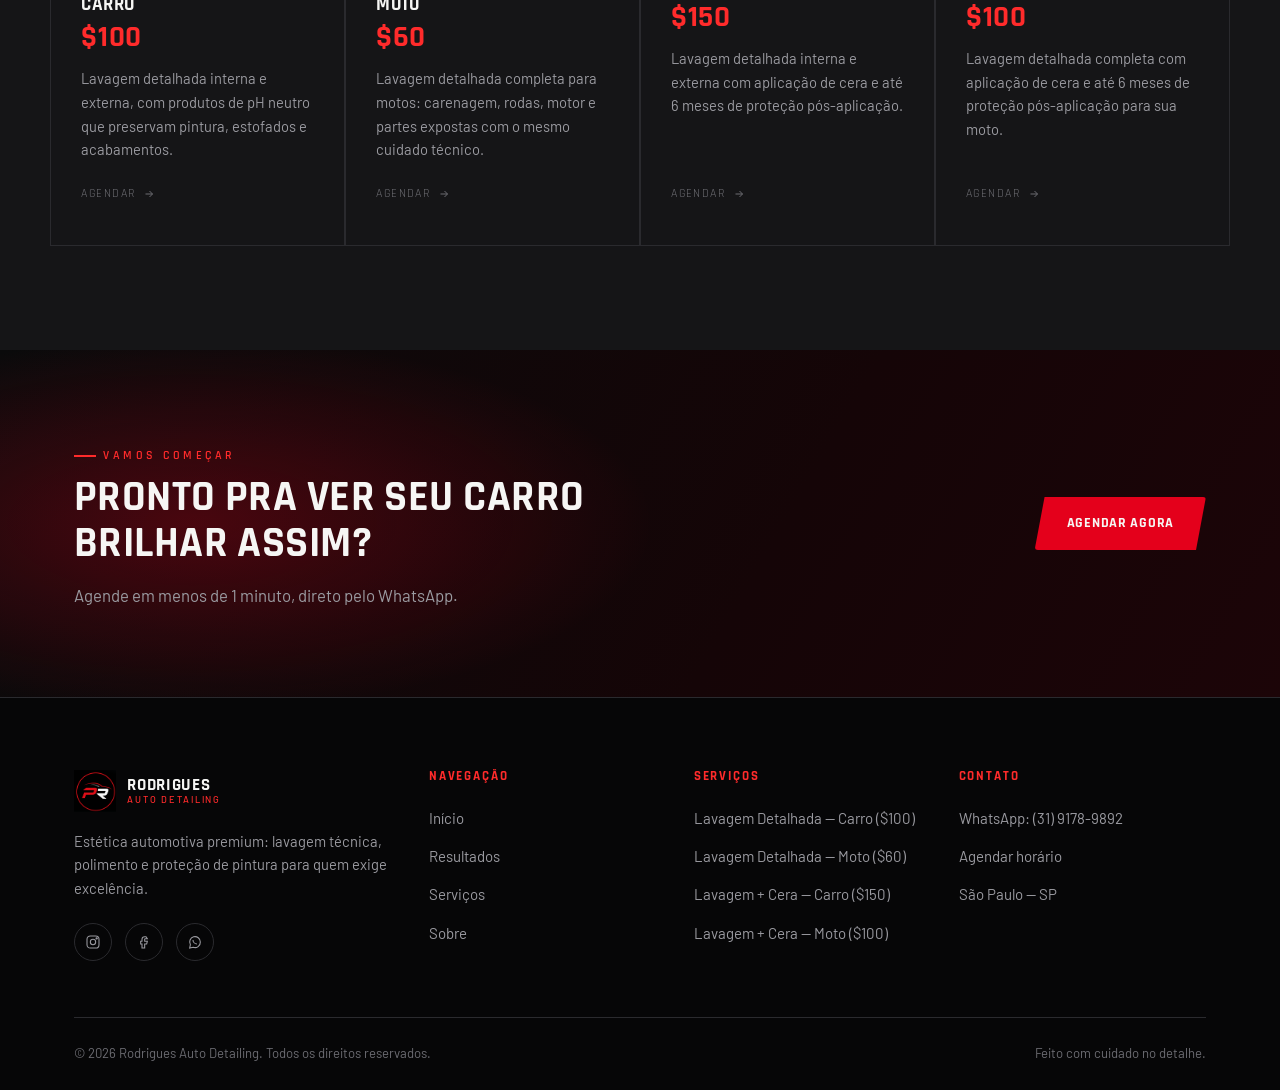
==== commit d21cc31e: "update mobile version site" ====
--- a/index.html
+++ b/index.html
@@ -19,23 +19,38 @@
       <span>Rodrigues<small>Auto Detailing</small></span>
     </a>
 
-    <nav class="nav-links" id="nav-links">
-      <a href="index.html" class="active">Início</a>
-      <a href="index.html#antes-depois">Resultados</a>
-      <a href="index.html#servicos">Serviços</a>
-      <a href="about.html">Sobre</a>
-      <a href="booking.html">Agendamento</a>
+    <nav class="nav-links" id="nav-links" aria-label="Menu principal">
+      <div class="nav-mobile-top">
+        <span class="nav-mobile-label">Menu</span>
+        <button type="button" class="nav-close" id="nav-close" aria-label="Fechar menu">
+          <svg viewBox="0 0 24 24" fill="none" stroke="currentColor" stroke-width="2"><path d="M6 6l12 12M18 6L6 18"/></svg>
+        </button>
+      </div>
+
+      <div class="nav-mobile-body">
+        <a href="index.html" class="active">Início</a>
+        <a href="index.html#antes-depois">Resultados</a>
+        <a href="index.html#servicos">Serviços</a>
+        <a href="about.html">Sobre</a>
+        <a href="booking.html">Agendamento</a>
+      </div>
+
+      <div class="nav-mobile-footer">
+        <a href="https://wa.me/553191789892" class="btn btn-ghost btn-block" target="_blank" rel="noopener">WhatsApp</a>
+        <a href="booking.html" class="btn btn-primary btn-block">Agendar agora</a>
+      </div>
     </nav>
 
     <div class="header-cta">
-      <a href="booking.html" class="btn btn-ghost">Falar no WhatsApp</a>
+      <a href="https://wa.me/553191789892" class="btn btn-ghost" target="_blank" rel="noopener">Falar no WhatsApp</a>
       <a href="booking.html" class="btn btn-primary">Agendar agora</a>
-      <button class="nav-toggle" id="nav-toggle" aria-label="Abrir menu">
+      <button class="nav-toggle" id="nav-toggle" type="button" aria-label="Abrir menu" aria-expanded="false" aria-controls="nav-links">
         <span></span><span></span><span></span>
       </button>
     </div>
   </div>
 </header>
+<div class="nav-backdrop" id="nav-backdrop" aria-hidden="true"></div>
 
 <!-- ============================= HERO ============================= -->
 <section class="hero">
--- a/css/style.css
+++ b/css/style.css
@@ -208,6 +208,29 @@
 .nav-links a:hover::after, .nav-links a.active::after{ width:100%; }
 .nav-links a.active{ color: var(--red-bright); }
 
+/* Mobile menu building blocks (hidden on desktop) */
+.nav-mobile-top,
+.nav-mobile-footer{ display: none; }
+.nav-mobile-body{ display: contents; }
+
+.nav-backdrop{
+  position: fixed;
+  inset: 0;
+  background: rgba(0,0,0,.72);
+  backdrop-filter: blur(6px);
+  -webkit-backdrop-filter: blur(6px);
+  z-index: 540;
+  opacity: 0;
+  visibility: hidden;
+  pointer-events: none;
+  transition: opacity .35s var(--ease), visibility .35s var(--ease);
+}
+.nav-backdrop.show{
+  opacity: 1;
+  visibility: visible;
+  pointer-events: auto;
+}
+
 .btn{
   display:inline-flex;
   align-items:center;
@@ -257,21 +280,57 @@
   display:none;
   flex-direction:column;
   justify-content: center;
-  gap:5px;
+  align-items: center;
+  gap: 6px;
+  width: 46px;
+  height: 46px;
+  padding: 0;
+  z-index: 620;
+  flex-shrink: 0;
+  border: 1px solid rgba(255,255,255,.18);
+  border-radius: var(--radius);
+  background: rgba(255,255,255,.04);
+  transition: border-color .25s, background .25s, transform .25s;
+}
+.nav-toggle:hover{
+  border-color: rgba(255,43,43,.45);
+  background: rgba(228,0,27,.12);
+}
+.nav-toggle span{
+  display: block;
+  height: 2px;
+  width: 20px;
+  background: var(--white);
+  border-radius: 2px;
+  transition: transform .32s var(--ease), opacity .22s var(--ease), width .32s var(--ease);
+  transform-origin: center;
+}
+.nav-toggle.open{
+  border-color: rgba(255,43,43,.55);
+  background: rgba(228,0,27,.16);
+}
+.nav-toggle.open span:nth-child(1){ transform: translateY(8px) rotate(45deg); width: 22px; }
+.nav-toggle.open span:nth-child(2){ opacity: 0; transform: scaleX(0); }
+.nav-toggle.open span:nth-child(3){ transform: translateY(-8px) rotate(-45deg); width: 22px; }
+
+.nav-close{
+  display: none;
   width: 44px;
   height: 44px;
-  padding: 7px;
-  z-index: 600;
-  flex-shrink: 0;
-}
-.nav-toggle span{
-  height:2px; width:100%;
-  background: var(--white);
-  transition: transform .3s var(--ease), opacity .3s var(--ease);
-}
-.nav-toggle.open span:nth-child(1){ transform: translateY(7px) rotate(45deg); }
-.nav-toggle.open span:nth-child(2){ opacity:0; }
-.nav-toggle.open span:nth-child(3){ transform: translateY(-7px) rotate(-45deg); }
+  align-items: center;
+  justify-content: center;
+  border: 1px solid var(--line);
+  border-radius: var(--radius);
+  color: var(--white);
+  background: rgba(255,255,255,.03);
+  transition: border-color .25s, color .25s, background .25s;
+}
+.nav-close svg{ width: 20px; height: 20px; }
+.nav-close:hover{
+  border-color: var(--red-bright);
+  color: var(--red-bright);
+  background: rgba(228,0,27,.1);
+}
 
 /* ==========================================================================
    HERO
@@ -976,64 +1035,123 @@
   .products-visual{ order:-1; }
   .booking-wrap{ grid-template-columns:1fr; gap: 2.5rem; }
   .values-strip{ grid-template-columns:1fr; }
-}
-
-@media (max-width: 720px){
-  .container{ padding: 0 18px; }
-
+
+  /* ---- Mobile navigation ---- */
   .site-header .container{ height: 64px; }
   .brand{ font-size: .92rem; gap: .55rem; }
   .brand img{ height: 36px; width: 36px; }
 
+  .header-cta .btn-ghost,
+  .header-cta .btn-primary{ display: none; }
+  .nav-toggle{ display: flex; }
+
+  .nav-mobile-top,
+  .nav-mobile-footer{ display: flex; }
+  .nav-mobile-body{ display: flex; flex-direction: column; }
+
   .nav-links{
     position: fixed;
-    inset: 0 0 0 auto;
-    width: min(82vw, 320px);
-    background: var(--carbon);
+    inset: 0;
+    width: 100%;
+    max-width: none;
     flex-direction: column;
-    justify-content: center;
-    align-items: flex-start;
-    padding: calc(2rem + var(--safe-top)) 2rem calc(2rem + var(--safe-bottom));
-    gap: 1.6rem;
-    font-size: 1.05rem;
+    align-items: stretch;
+    justify-content: flex-start;
+    gap: 0;
+    padding: 0;
+    margin: 0;
+    background:
+      radial-gradient(ellipse 90% 60% at 100% 0%, rgba(228,0,27,.18), transparent 55%),
+      linear-gradient(180deg, #101012 0%, #0a0a0b 100%);
     transform: translateX(100%);
-    transition: transform .4s var(--ease);
-    border-left: 1px solid var(--line);
-    z-index: 550;
+    visibility: hidden;
+    transition: transform .42s var(--ease), visibility .42s var(--ease);
+    z-index: 560;
+    overflow: hidden;
+    border: none;
+  }
+  .nav-links.open{
+    transform: translateX(0);
+    visibility: visible;
+  }
+
+  .nav-mobile-top{
+    align-items: center;
+    justify-content: space-between;
+    padding: calc(.75rem + var(--safe-top)) 1.1rem .75rem;
+    border-bottom: 1px solid var(--line);
+    flex-shrink: 0;
+  }
+  .nav-mobile-label{
+    font-family: var(--font-display);
+    font-size: .82rem;
+    letter-spacing: .22em;
+    text-transform: uppercase;
+    color: var(--red-bright);
+  }
+  .nav-close{ display: inline-flex; }
+
+  .nav-mobile-body{
+    flex: 1;
     overflow-y: auto;
     -webkit-overflow-scrolling: touch;
-  }
-  .nav-links::before{
-    content: "";
-    position: fixed;
-    inset: 0;
-    background: rgba(0,0,0,.62);
-    opacity: 0;
-    pointer-events: none;
-    transition: opacity .35s var(--ease);
-    z-index: -1;
-  }
-  .nav-links.open{ transform: translateX(0); }
-  .nav-links.open::before{
-    opacity: 1;
-    pointer-events: auto;
-  }
-  .nav-links a{
-    width: 100%;
-    padding: .55rem 0;
-    min-height: 44px;
+    padding: .5rem 0;
+  }
+  .nav-mobile-body a{
+    position: relative;
     display: flex;
     align-items: center;
-  }
-
-  .nav-toggle{ display:flex; }
-  .header-cta{ gap: .55rem; }
-  .header-cta .btn-ghost{ display:none; }
-  .header-cta .btn-primary{
-    padding: .7rem 1rem;
-    font-size: .76rem;
-    letter-spacing: .04em;
-  }
+    width: 100%;
+    min-height: 56px;
+    padding: .95rem 1.35rem;
+    font-size: 1.05rem;
+    letter-spacing: .08em;
+    color: var(--white);
+    border-bottom: 1px solid rgba(255,255,255,.06);
+    transition: background .22s, color .22s, padding-left .22s;
+  }
+  .nav-mobile-body a::after{ display: none; }
+  .nav-mobile-body a::before{
+    content: "";
+    position: absolute;
+    left: 0;
+    top: 0;
+    bottom: 0;
+    width: 3px;
+    background: var(--red-bright);
+    transform: scaleY(0);
+    transition: transform .25s var(--ease);
+  }
+  .nav-mobile-body a:hover,
+  .nav-mobile-body a:focus-visible{
+    background: rgba(255,255,255,.03);
+    color: var(--red-bright);
+    padding-left: 1.55rem;
+  }
+  .nav-mobile-body a.active{
+    color: var(--red-bright);
+    background: rgba(228,0,27,.08);
+    padding-left: 1.55rem;
+  }
+  .nav-mobile-body a.active::before{ transform: scaleY(1); }
+
+  .nav-mobile-footer{
+    flex-direction: column;
+    gap: .75rem;
+    padding: 1.1rem 1.25rem calc(1.25rem + var(--safe-bottom));
+    border-top: 1px solid var(--line);
+    background: rgba(0,0,0,.22);
+    flex-shrink: 0;
+  }
+  .nav-mobile-footer .btn{
+    white-space: normal;
+    font-size: .82rem;
+    padding: .9rem 1.2rem;
+  }
+}
+
+@media (max-width: 720px){
+  .container{ padding: 0 18px; }
 
   .hero{
     min-height: 100svh;
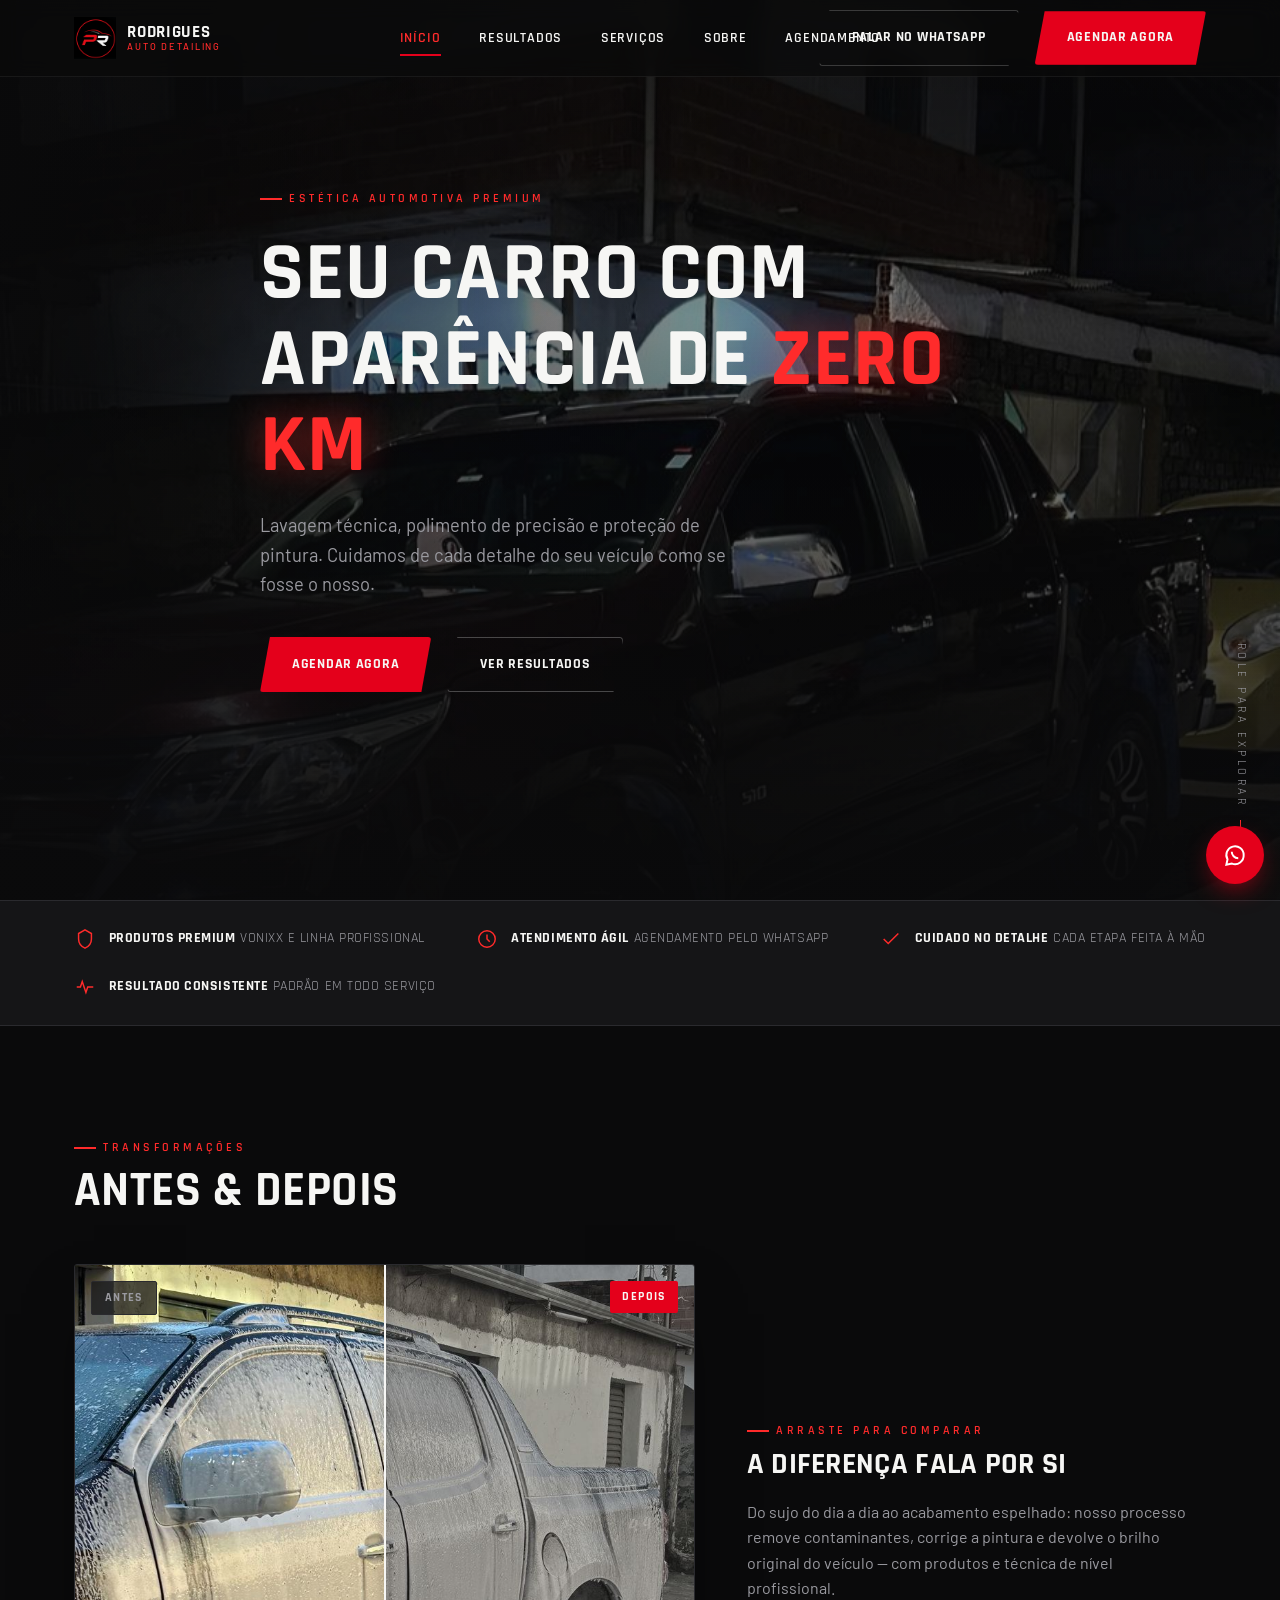
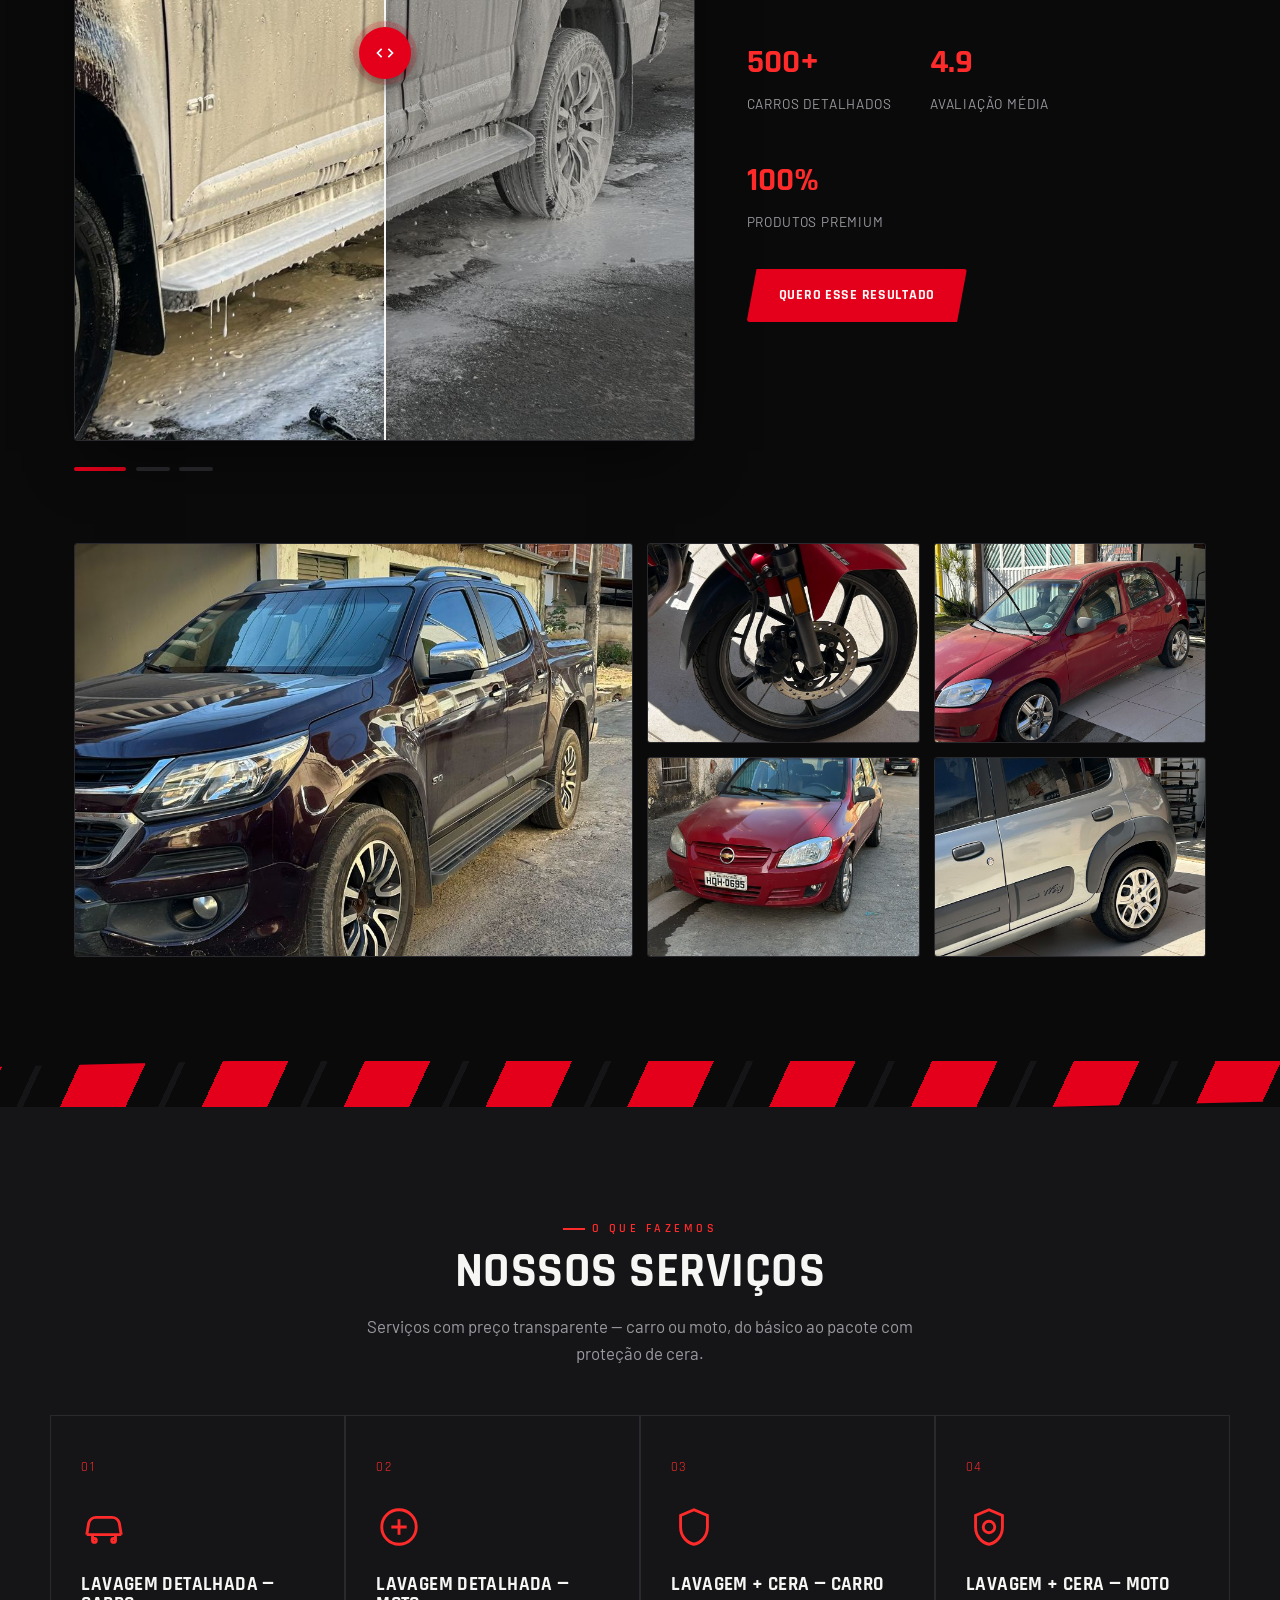
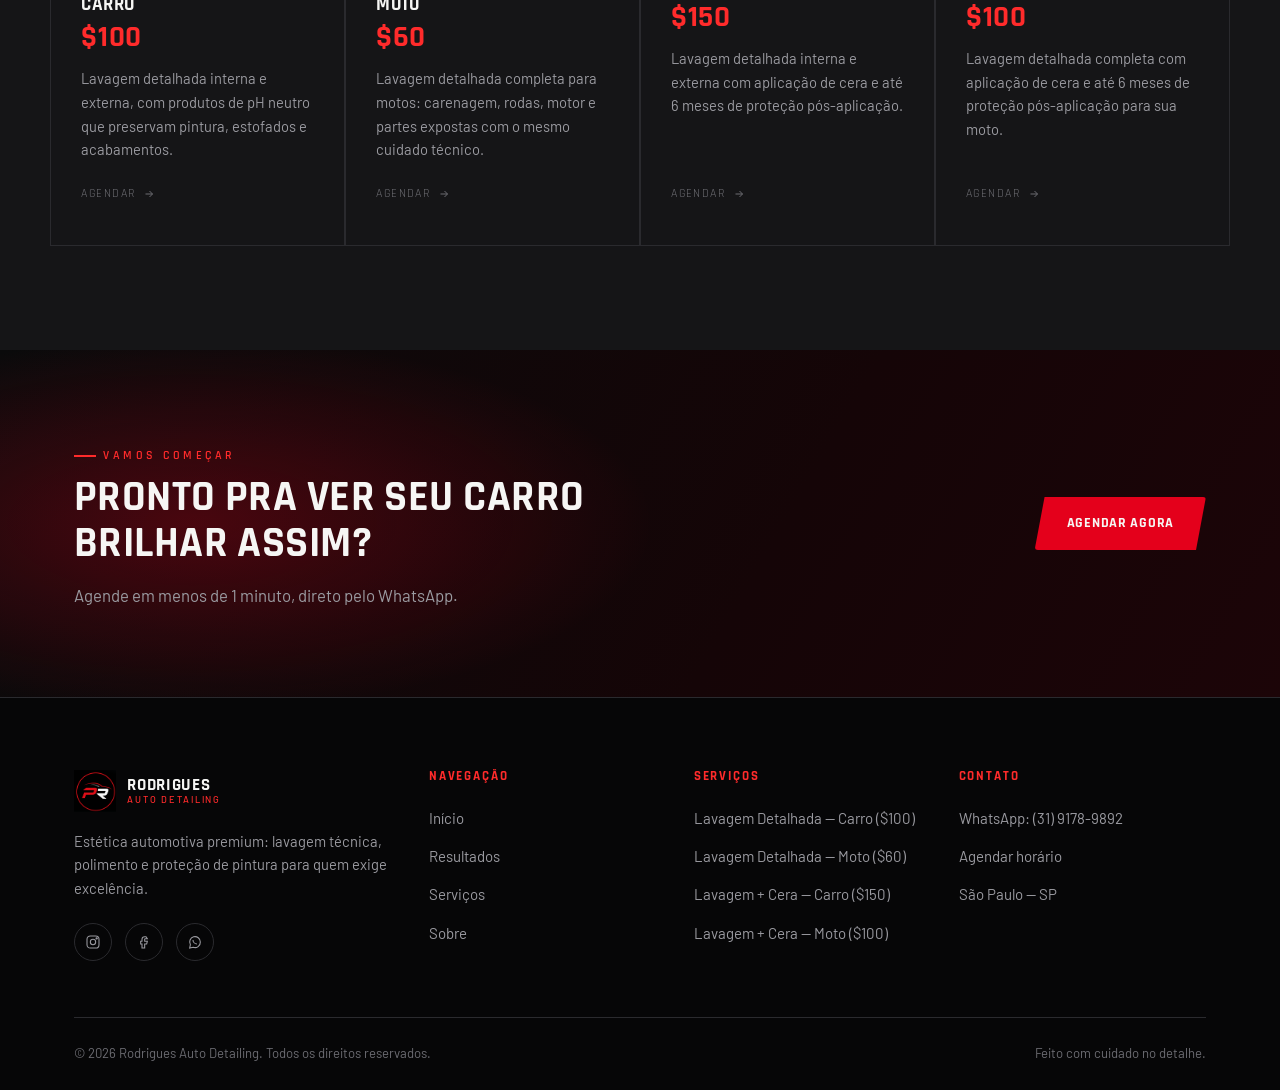
==== commit 54c32d80: "update mobile version site 2" ====
--- a/index.html
+++ b/index.html
@@ -19,28 +19,6 @@
       <span>Rodrigues<small>Auto Detailing</small></span>
     </a>
 
-    <nav class="nav-links" id="nav-links" aria-label="Menu principal">
-      <div class="nav-mobile-top">
-        <span class="nav-mobile-label">Menu</span>
-        <button type="button" class="nav-close" id="nav-close" aria-label="Fechar menu">
-          <svg viewBox="0 0 24 24" fill="none" stroke="currentColor" stroke-width="2"><path d="M6 6l12 12M18 6L6 18"/></svg>
-        </button>
-      </div>
-
-      <div class="nav-mobile-body">
-        <a href="index.html" class="active">Início</a>
-        <a href="index.html#antes-depois">Resultados</a>
-        <a href="index.html#servicos">Serviços</a>
-        <a href="about.html">Sobre</a>
-        <a href="booking.html">Agendamento</a>
-      </div>
-
-      <div class="nav-mobile-footer">
-        <a href="https://wa.me/553191789892" class="btn btn-ghost btn-block" target="_blank" rel="noopener">WhatsApp</a>
-        <a href="booking.html" class="btn btn-primary btn-block">Agendar agora</a>
-      </div>
-    </nav>
-
     <div class="header-cta">
       <a href="https://wa.me/553191789892" class="btn btn-ghost" target="_blank" rel="noopener">Falar no WhatsApp</a>
       <a href="booking.html" class="btn btn-primary">Agendar agora</a>
@@ -50,7 +28,28 @@
     </div>
   </div>
 </header>
-<div class="nav-backdrop" id="nav-backdrop" aria-hidden="true"></div>
+
+<nav class="nav-links" id="nav-links" aria-label="Menu principal">
+  <div class="nav-mobile-top">
+    <span class="nav-mobile-label">Menu</span>
+    <button type="button" class="nav-close" id="nav-close" aria-label="Fechar menu">
+      <svg viewBox="0 0 24 24" fill="none" stroke="currentColor" stroke-width="2"><path d="M6 6l12 12M18 6L6 18"/></svg>
+    </button>
+  </div>
+
+  <div class="nav-mobile-body">
+    <a href="index.html" class="active">Início</a>
+    <a href="index.html#antes-depois">Resultados</a>
+    <a href="index.html#servicos">Serviços</a>
+    <a href="about.html">Sobre</a>
+    <a href="booking.html">Agendamento</a>
+  </div>
+
+  <div class="nav-mobile-footer">
+    <a href="https://wa.me/553191789892" class="btn btn-ghost btn-block" target="_blank" rel="noopener">WhatsApp</a>
+    <a href="booking.html" class="btn btn-primary btn-block">Agendar agora</a>
+  </div>
+</nav>
 
 <!-- ============================= HERO ============================= -->
 <section class="hero">
--- a/css/style.css
+++ b/css/style.css
@@ -49,6 +49,12 @@
   -webkit-tap-highlight-color: transparent;
 }
 body.nav-open{ overflow: hidden; }
+body.nav-open .nav-toggle{
+  visibility: hidden;
+  opacity: 0;
+  pointer-events: none;
+}
+body.nav-open .wa-float{ display: none; }
 img{ max-width:100%; display:block; }
 a{ color:inherit; text-decoration:none; }
 ul{ list-style:none; }
@@ -213,22 +219,30 @@
 .nav-mobile-footer{ display: none; }
 .nav-mobile-body{ display: contents; }
 
-.nav-backdrop{
-  position: fixed;
-  inset: 0;
-  background: rgba(0,0,0,.72);
-  backdrop-filter: blur(6px);
-  -webkit-backdrop-filter: blur(6px);
-  z-index: 540;
-  opacity: 0;
-  visibility: hidden;
-  pointer-events: none;
-  transition: opacity .35s var(--ease), visibility .35s var(--ease);
-}
-.nav-backdrop.show{
-  opacity: 1;
-  visibility: visible;
-  pointer-events: auto;
+/* Desktop: nav fica centralizado na barra do header */
+@media (min-width: 981px){
+  .nav-links{
+    position: fixed;
+    top: 0;
+    left: 0;
+    right: 0;
+    height: calc(76px + var(--safe-top));
+    padding-top: var(--safe-top);
+    display: flex;
+    align-items: center;
+    justify-content: center;
+    gap: 2.4rem;
+    z-index: 501;
+    pointer-events: none;
+    background: transparent;
+    transform: none;
+    visibility: visible;
+    overflow: visible;
+    border: none;
+  }
+  .nav-mobile-body a{ pointer-events: auto; }
+  .brand,
+  .header-cta{ position: relative; z-index: 502; }
 }
 
 .btn{
@@ -1053,6 +1067,7 @@
     position: fixed;
     inset: 0;
     width: 100%;
+    height: 100%;
     max-width: none;
     flex-direction: column;
     align-items: stretch;
@@ -1060,19 +1075,32 @@
     gap: 0;
     padding: 0;
     margin: 0;
-    background:
-      radial-gradient(ellipse 90% 60% at 100% 0%, rgba(228,0,27,.18), transparent 55%),
-      linear-gradient(180deg, #101012 0%, #0a0a0b 100%);
+    background: #0a0a0b;
     transform: translateX(100%);
     visibility: hidden;
-    transition: transform .42s var(--ease), visibility .42s var(--ease);
-    z-index: 560;
+    pointer-events: none;
+    transition: transform .38s var(--ease), visibility .38s var(--ease);
+    z-index: 900;
     overflow: hidden;
     border: none;
   }
   .nav-links.open{
     transform: translateX(0);
     visibility: visible;
+    pointer-events: auto;
+  }
+  .nav-links::before{
+    content: "";
+    position: absolute;
+    inset: 0;
+    background:
+      radial-gradient(ellipse 90% 60% at 100% 0%, rgba(228,0,27,.18), transparent 55%);
+    pointer-events: none;
+    z-index: 0;
+  }
+  .nav-mobile-footer{
+    position: relative;
+    z-index: 1;
   }
 
   .nav-mobile-top{
@@ -1081,6 +1109,9 @@
     padding: calc(.75rem + var(--safe-top)) 1.1rem .75rem;
     border-bottom: 1px solid var(--line);
     flex-shrink: 0;
+    position: relative;
+    z-index: 1;
+    background: #0a0a0b;
   }
   .nav-mobile-label{
     font-family: var(--font-display);
@@ -1096,6 +1127,8 @@
     overflow-y: auto;
     -webkit-overflow-scrolling: touch;
     padding: .5rem 0;
+    position: relative;
+    z-index: 1;
   }
   .nav-mobile-body a{
     position: relative;
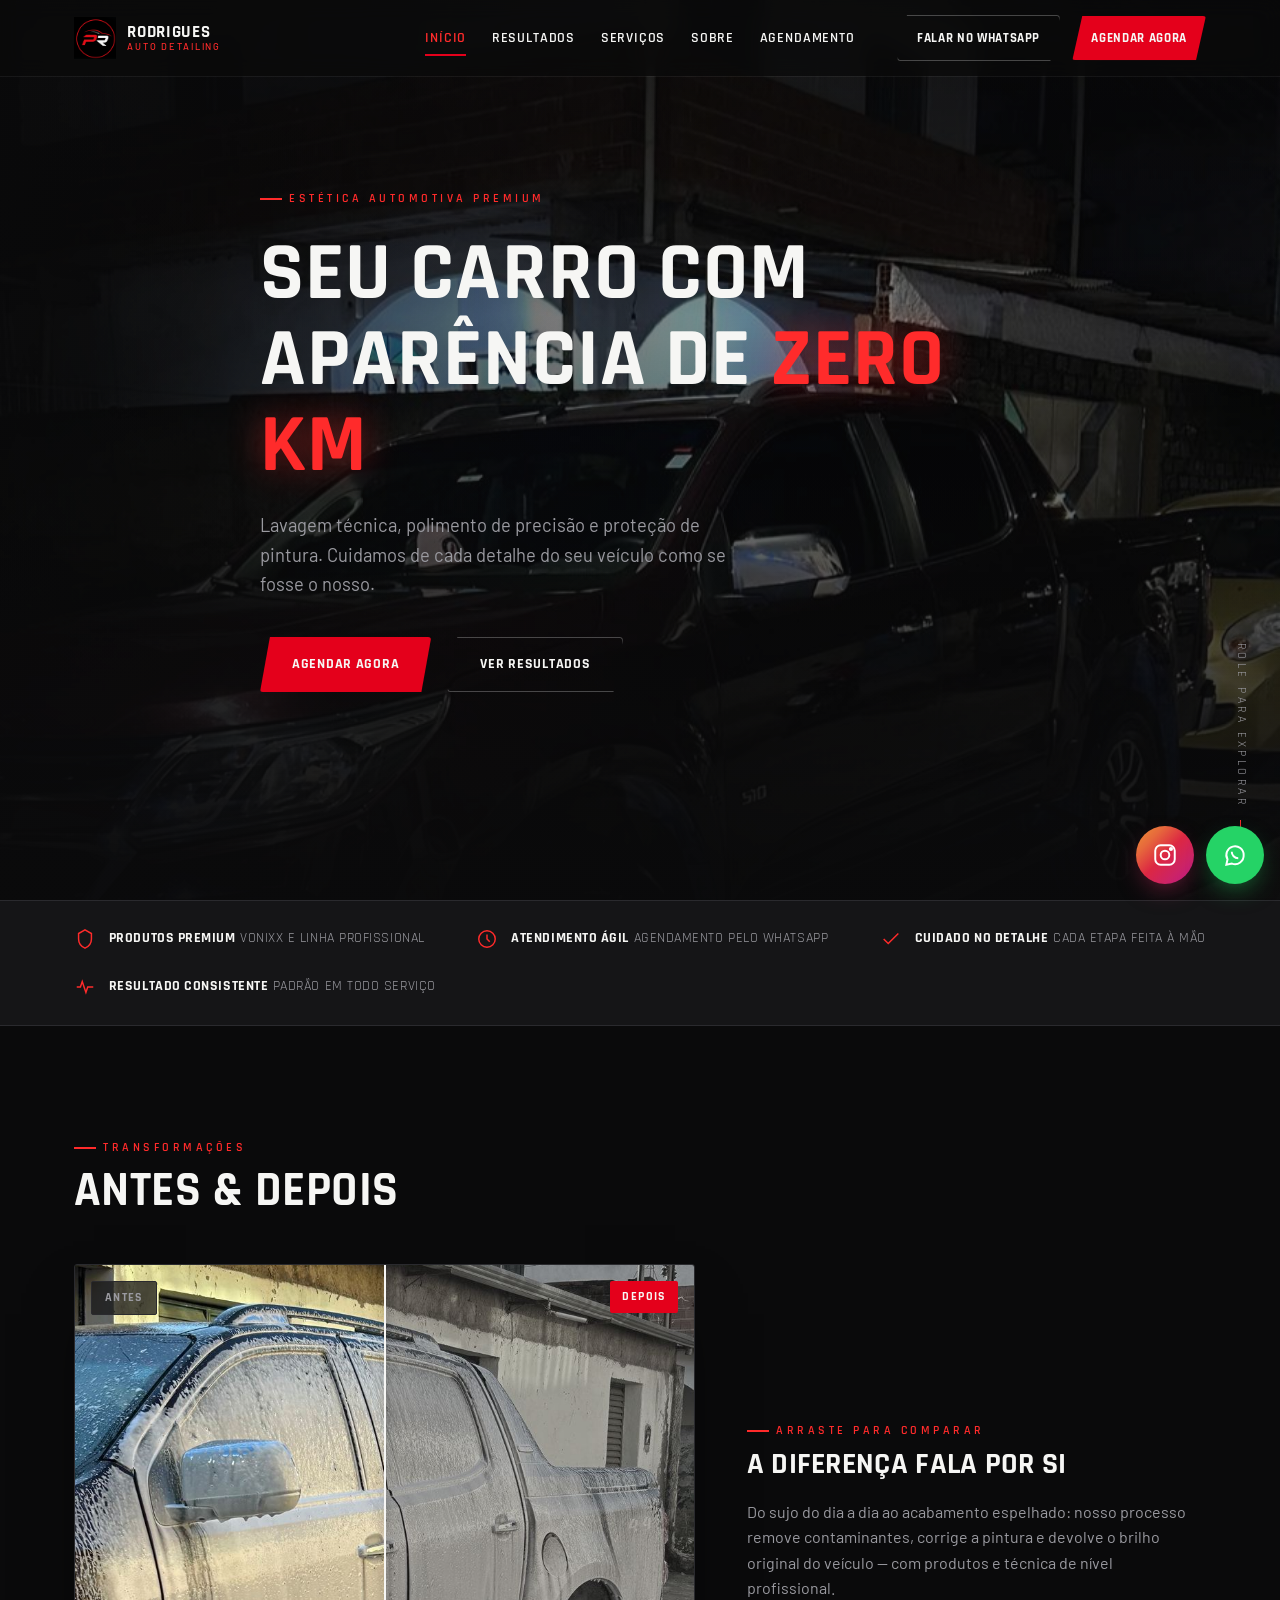
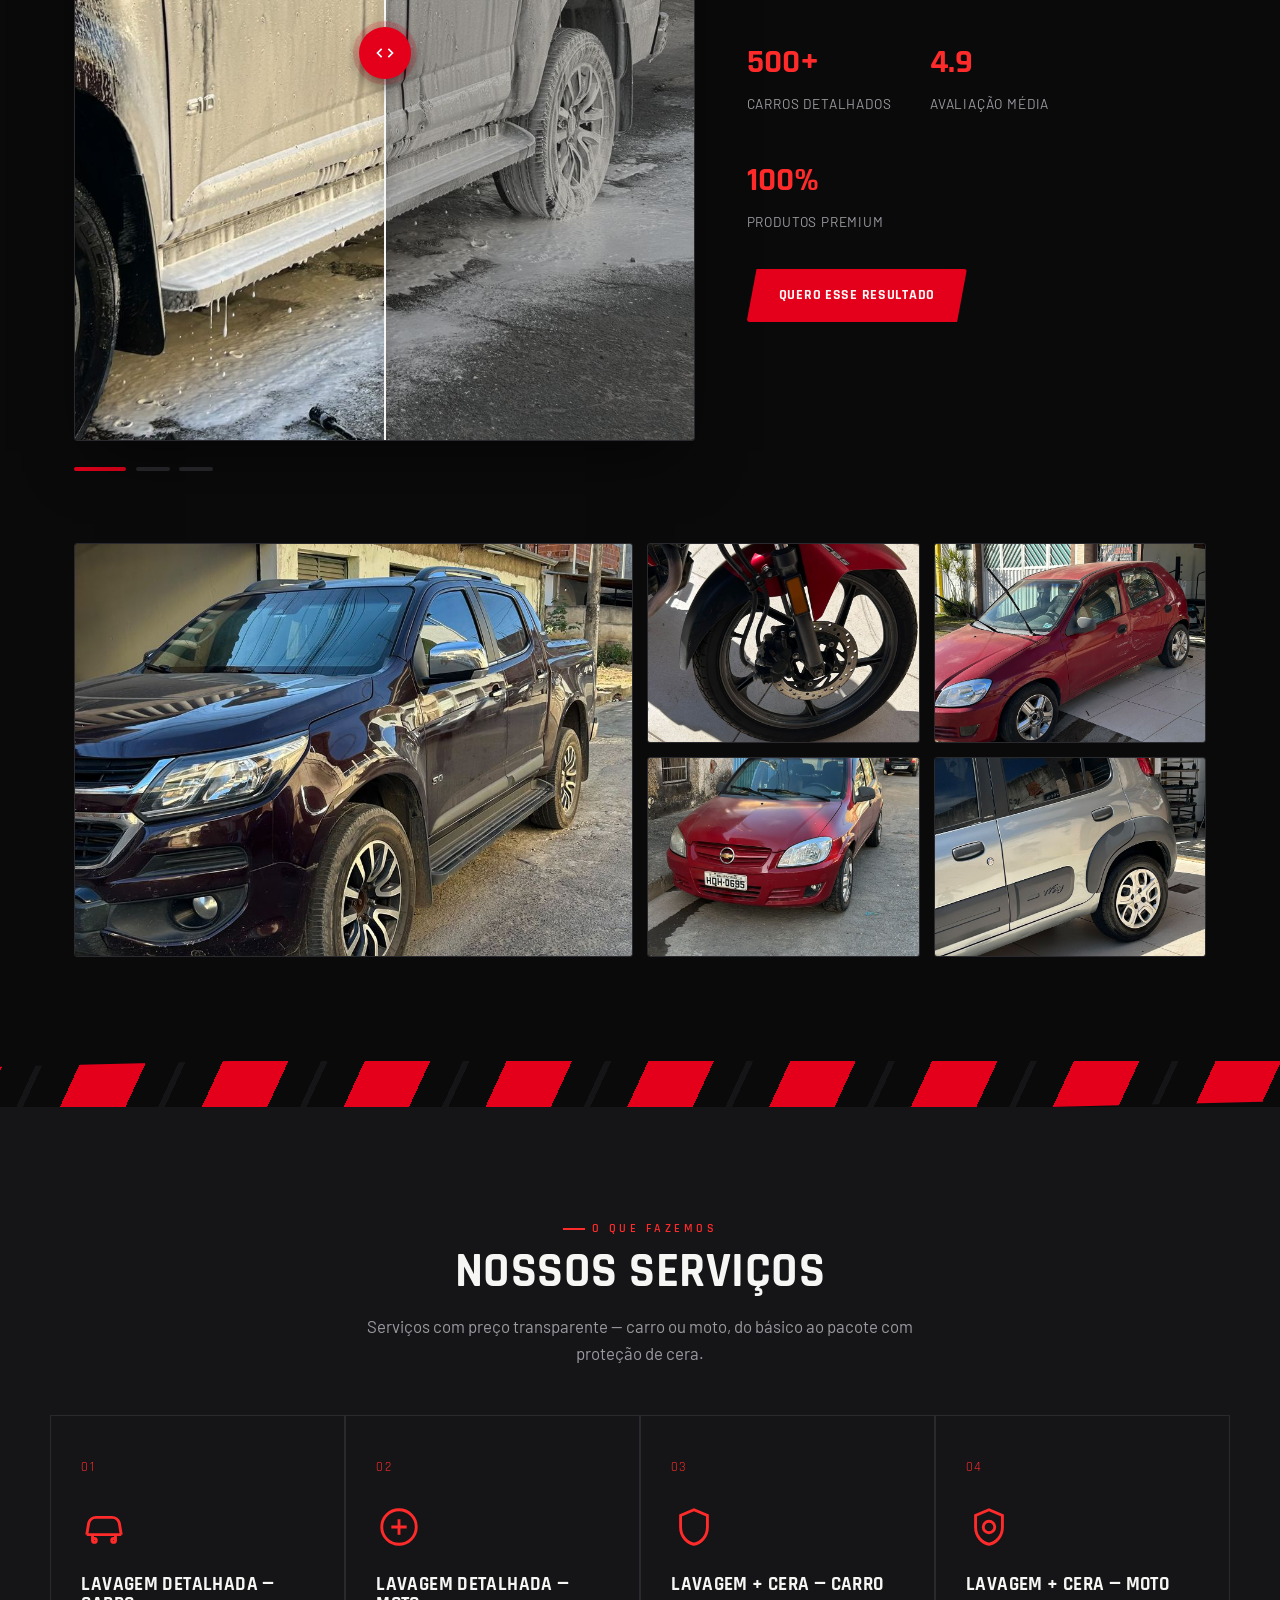
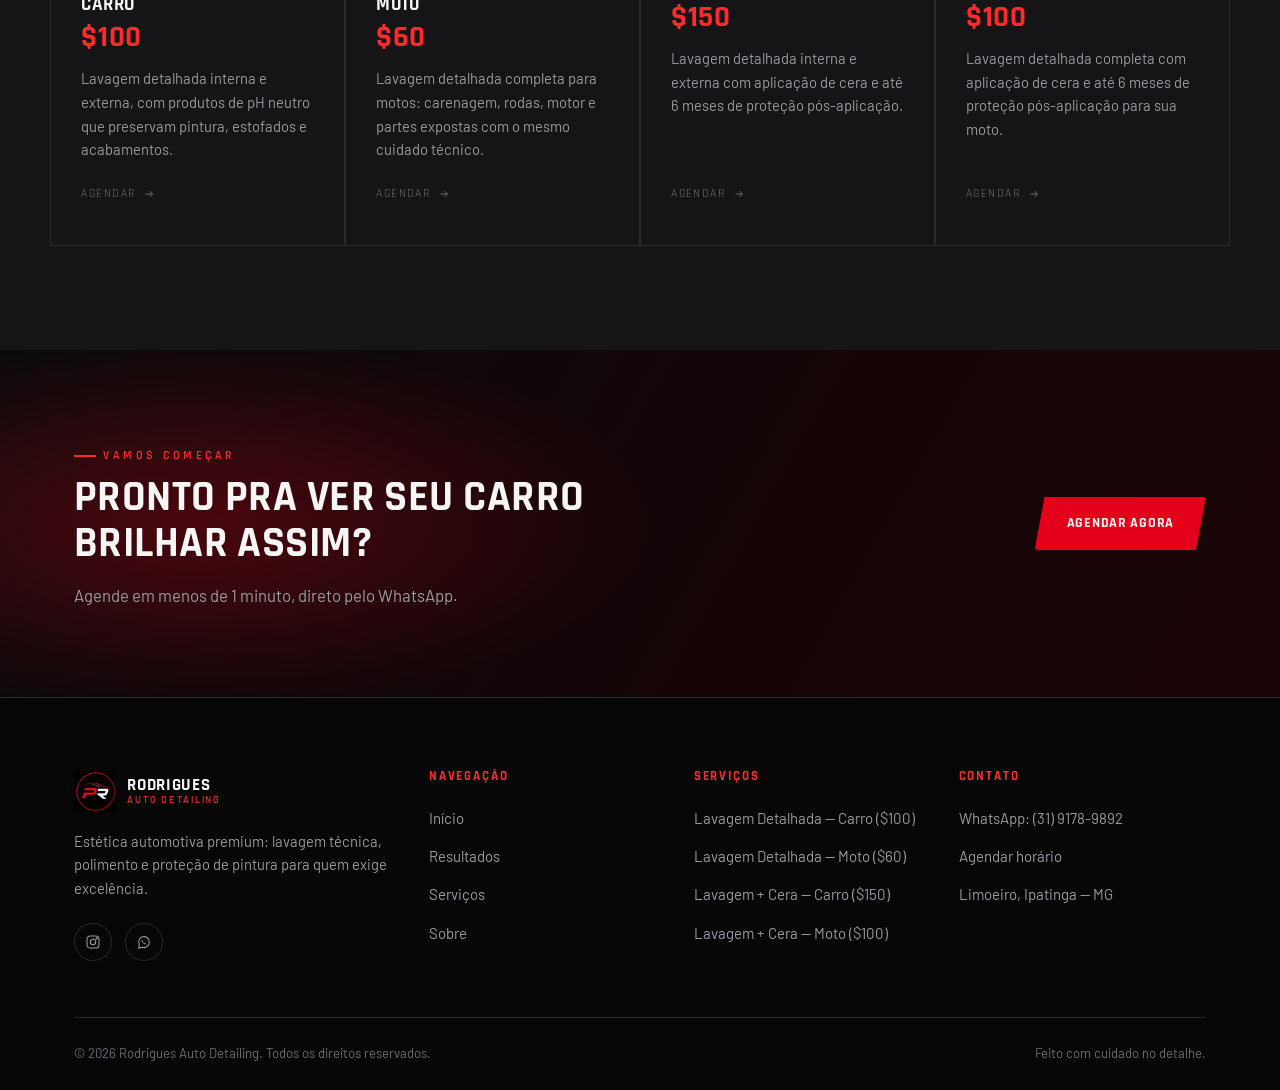
==== commit c4b531fc: "update many detail in this page" ====
--- a/index.html
+++ b/index.html
@@ -12,12 +12,34 @@
 <body>
 
 <!-- ============================= HEADER ============================= -->
-<header class="site-header">
-  <div class="container">
+<div class="header-wrap">
+  <div class="container header-inner">
     <a href="index.html" class="brand">
       <img src="assets/logo.png" alt="Logo Rodrigues Auto Detailing">
       <span>Rodrigues<small>Auto Detailing</small></span>
     </a>
+
+    <nav class="nav-links" id="nav-links" aria-label="Menu principal">
+      <div class="nav-mobile-top">
+        <span class="nav-mobile-label">Menu</span>
+        <button type="button" class="nav-close" id="nav-close" aria-label="Fechar menu">
+          <svg viewBox="0 0 24 24" fill="none" stroke="currentColor" stroke-width="2"><path d="M6 6l12 12M18 6L6 18"/></svg>
+        </button>
+      </div>
+
+      <div class="nav-mobile-body">
+        <a href="index.html" class="active">Início</a>
+        <a href="index.html#antes-depois">Resultados</a>
+        <a href="index.html#servicos">Serviços</a>
+        <a href="about.html">Sobre</a>
+        <a href="booking.html">Agendamento</a>
+      </div>
+
+      <div class="nav-mobile-footer">
+        <a href="https://wa.me/553191789892" class="btn btn-ghost btn-block" target="_blank" rel="noopener">WhatsApp</a>
+        <a href="booking.html" class="btn btn-primary btn-block">Agendar agora</a>
+      </div>
+    </nav>
 
     <div class="header-cta">
       <a href="https://wa.me/553191789892" class="btn btn-ghost" target="_blank" rel="noopener">Falar no WhatsApp</a>
@@ -27,29 +49,7 @@
       </button>
     </div>
   </div>
-</header>
-
-<nav class="nav-links" id="nav-links" aria-label="Menu principal">
-  <div class="nav-mobile-top">
-    <span class="nav-mobile-label">Menu</span>
-    <button type="button" class="nav-close" id="nav-close" aria-label="Fechar menu">
-      <svg viewBox="0 0 24 24" fill="none" stroke="currentColor" stroke-width="2"><path d="M6 6l12 12M18 6L6 18"/></svg>
-    </button>
-  </div>
-
-  <div class="nav-mobile-body">
-    <a href="index.html" class="active">Início</a>
-    <a href="index.html#antes-depois">Resultados</a>
-    <a href="index.html#servicos">Serviços</a>
-    <a href="about.html">Sobre</a>
-    <a href="booking.html">Agendamento</a>
-  </div>
-
-  <div class="nav-mobile-footer">
-    <a href="https://wa.me/553191789892" class="btn btn-ghost btn-block" target="_blank" rel="noopener">WhatsApp</a>
-    <a href="booking.html" class="btn btn-primary btn-block">Agendar agora</a>
-  </div>
-</nav>
+</div>
 
 <!-- ============================= HERO ============================= -->
 <section class="hero">
@@ -238,7 +238,6 @@
         <p>Estética automotiva premium: lavagem técnica, polimento e proteção de pintura para quem exige excelência.</p>
         <div class="footer-social">
           <a href="https://www.instagram.com/rodrigues.autosdetailing?igsh=MWh2ZXZ2b3c1aXF5aA==" target="_blank" rel="noopener" aria-label="Instagram"><svg viewBox="0 0 24 24" fill="none" stroke="currentColor" stroke-width="1.6"><rect x="3" y="3" width="18" height="18" rx="5"/><circle cx="12" cy="12" r="4"/><circle cx="17.5" cy="6.5" r="1"/></svg></a>
-          <a href="#" aria-label="Facebook"><svg viewBox="0 0 24 24" fill="none" stroke="currentColor" stroke-width="1.6"><path d="M15 4h-2a4 4 0 00-4 4v3H7v4h2v6h4v-6h3l1-4h-4V8a1 1 0 011-1h3z"/></svg></a>
           <a href="https://wa.me/553191789892" aria-label="WhatsApp"><svg viewBox="0 0 24 24" fill="none" stroke="currentColor" stroke-width="1.6"><path d="M20 12a8 8 0 10-14.9 4L4 21l5.2-1.1A8 8 0 0020 12z"/><path d="M9 9c0 3 2.5 6 6 6"/></svg></a>
         </div>
       </div>
@@ -268,7 +267,7 @@
         <ul>
           <li><a href="https://wa.me/553191789892">WhatsApp: (31) 9178-9892</a></li>
           <li><a href="booking.html">Agendar horário</a></li>
-          <li><a href="#">São Paulo — SP</a></li>
+          <li><a href="#">Limoeiro, Ipatinga — MG</a></li>
         </ul>
       </div>
     </div>
@@ -280,9 +279,14 @@
   </div>
 </footer>
 
-<a class="wa-float" href="https://wa.me/553191789892" target="_blank" rel="noopener" aria-label="Fale conosco no WhatsApp">
-  <svg viewBox="0 0 24 24" fill="none" stroke="currentColor" stroke-width="1.8"><path d="M20 12a8 8 0 10-14.9 4L4 21l5.2-1.1A8 8 0 0020 12z"/><path d="M9 9c0 3 2.5 6 6 6"/></svg>
-</a>
+<div class="float-buttons">
+  <a class="ig-float" href="https://www.instagram.com/rodrigues.autosdetailing?igsh=MWh2ZXZ2b3c1aXF5aA==" target="_blank" rel="noopener" aria-label="Siga no Instagram">
+    <svg viewBox="0 0 24 24" fill="none" stroke="currentColor" stroke-width="1.8"><rect x="3" y="3" width="18" height="18" rx="5"/><circle cx="12" cy="12" r="4"/><circle cx="17.5" cy="6.5" r="1"/></svg>
+  </a>
+  <a class="wa-float" href="https://wa.me/553191789892" target="_blank" rel="noopener" aria-label="Fale conosco no WhatsApp">
+    <svg viewBox="0 0 24 24" fill="none" stroke="currentColor" stroke-width="1.8"><path d="M20 12a8 8 0 10-14.9 4L4 21l5.2-1.1A8 8 0 0020 12z"/><path d="M9 9c0 3 2.5 6 6 6"/></svg>
+  </a>
+</div>
 
 <script src="js/script.js"></script>
 </body>
--- a/css/style.css
+++ b/css/style.css
@@ -54,7 +54,7 @@
   opacity: 0;
   pointer-events: none;
 }
-body.nav-open .wa-float{ display: none; }
+body.nav-open .float-buttons{ display: none; }
 img{ max-width:100%; display:block; }
 a{ color:inherit; text-decoration:none; }
 ul{ list-style:none; }
@@ -150,22 +150,29 @@
 /* ==========================================================================
    HEADER / NAV
    ========================================================================== */
-.site-header{
+.header-wrap{
   position: fixed;
-  top:0; left:0; right:0;
+  top: 0;
+  left: 0;
+  right: 0;
   z-index: 500;
   padding-top: var(--safe-top);
+  border-bottom: 1px solid rgba(255,255,255,0.06);
+}
+.header-wrap::before{
+  content: "";
+  position: absolute;
+  inset: 0;
   background: rgba(10,10,11,0.72);
   backdrop-filter: blur(10px) saturate(140%);
   -webkit-backdrop-filter: blur(10px) saturate(140%);
-  border-bottom: 1px solid rgba(255,255,255,0.06);
-  transition: background .3s var(--ease), border-color .3s var(--ease);
-}
-.site-header .container{
-  display:flex;
-  align-items:center;
-  justify-content:space-between;
-  gap: .75rem;
+  z-index: -1;
+}
+.header-inner{
+  display: grid;
+  grid-template-columns: minmax(0, 1fr) auto minmax(0, 1fr);
+  align-items: center;
+  gap: 1.25rem;
   height: 76px;
   min-width: 0;
 }
@@ -175,8 +182,9 @@
   font-weight:700; letter-spacing:.04em;
   font-size: 1.05rem;
   text-transform:uppercase;
-  flex-shrink: 1;
+  flex-shrink: 0;
   min-width: 0;
+  justify-self: start;
 }
 .brand img{ height: 42px; width:42px; object-fit:contain; }
 .brand span{ display:flex; flex-direction:column; line-height:1.05; }
@@ -190,12 +198,18 @@
 }
 
 .nav-links{
-  display:flex; align-items:center; gap:2.4rem;
+  display:flex;
+  align-items:center;
+  justify-content:center;
+  gap: clamp(1rem, 2vw, 2.4rem);
   font-family: var(--font-display);
   font-weight:600;
   letter-spacing:.06em;
   text-transform:uppercase;
-  font-size:.86rem;
+  font-size: clamp(.72rem, 1.1vw, .86rem);
+  grid-column: 2;
+  justify-self: center;
+  white-space: nowrap;
 }
 .nav-links a{
   position:relative;
@@ -219,30 +233,18 @@
 .nav-mobile-footer{ display: none; }
 .nav-mobile-body{ display: contents; }
 
-/* Desktop: nav fica centralizado na barra do header */
-@media (min-width: 981px){
-  .nav-links{
-    position: fixed;
-    top: 0;
-    left: 0;
-    right: 0;
-    height: calc(76px + var(--safe-top));
-    padding-top: var(--safe-top);
-    display: flex;
-    align-items: center;
-    justify-content: center;
-    gap: 2.4rem;
-    z-index: 501;
-    pointer-events: none;
-    background: transparent;
-    transform: none;
-    visibility: visible;
-    overflow: visible;
-    border: none;
-  }
-  .nav-mobile-body a{ pointer-events: auto; }
-  .brand,
-  .header-cta{ position: relative; z-index: 502; }
+.header-cta{
+  display:flex;
+  align-items:center;
+  justify-content: flex-end;
+  gap: .75rem;
+  flex-shrink: 0;
+  grid-column: 3;
+  justify-self: end;
+}
+.header-cta .btn{
+  font-size: clamp(.72rem, 1vw, .86rem);
+  padding: .75rem clamp(.85rem, 1.5vw, 1.5rem);
 }
 
 .btn{
@@ -282,13 +284,6 @@
   color: var(--red-bright);
 }
 .btn-block{ width:100%; }
-
-.header-cta{
-  display:flex;
-  align-items:center;
-  gap:1rem;
-  flex-shrink: 0;
-}
 
 .nav-toggle{
   display:none;
@@ -725,24 +720,52 @@
 .footer-bottom a:hover{ color: var(--red-bright); }
 
 /* ==========================================================================
-   WHATSAPP FLOAT
+   FLOAT BUTTONS (Instagram + WhatsApp)
    ========================================================================== */
-.wa-float{
+.float-buttons{
   position: fixed;
   right: calc(16px + var(--safe-right));
   bottom: calc(16px + var(--safe-bottom));
   z-index: 400;
-  width: 58px; height: 58px;
+  display: flex;
+  flex-direction: row;
+  align-items: center;
+  gap: 12px;
+}
+.ig-float,
+.wa-float{
+  width: 58px;
+  height: 58px;
   border-radius: 50%;
-  background: var(--red);
-  display:flex; align-items:center; justify-content:center;
-  box-shadow: 0 10px 26px -8px rgba(228,0,27,.7);
+  display: flex;
+  align-items: center;
+  justify-content: center;
+  transition: transform .25s var(--ease), box-shadow .25s;
+}
+.ig-float svg,
+.wa-float svg{ width: 26px; height: 26px; color: #fff; }
+
+.ig-float{
+  background: linear-gradient(135deg, #f09433 0%, #e6683c 25%, #dc2743 50%, #cc2366 75%, #bc1888 100%);
+  box-shadow: 0 10px 26px -8px rgba(225, 48, 108, .5);
+}
+.ig-float:hover{
+  transform: scale(1.06);
+  box-shadow: 0 12px 28px -6px rgba(225, 48, 108, .65);
+}
+
+.wa-float{
+  background: #25D366;
+  box-shadow: 0 10px 26px -8px rgba(37,211,102,.55);
   animation: waPulse 2.6s ease-in-out infinite;
 }
-.wa-float svg{ width:26px; height:26px; color:#fff; }
+.wa-float:hover{
+  background: #20bd5a;
+  transform: scale(1.06);
+}
 @keyframes waPulse{
-  0%,100%{ box-shadow: 0 10px 26px -8px rgba(228,0,27,.7), 0 0 0 0 rgba(228,0,27,.45); }
-  50%{ box-shadow: 0 10px 26px -8px rgba(228,0,27,.7), 0 0 0 12px rgba(228,0,27,0); }
+  0%,100%{ box-shadow: 0 10px 26px -8px rgba(37,211,102,.55), 0 0 0 0 rgba(37,211,102,.4); }
+  50%{ box-shadow: 0 10px 26px -8px rgba(37,211,102,.55), 0 0 0 12px rgba(37,211,102,0); }
 }
 
 /* ==========================================================================
@@ -890,6 +913,15 @@
 /* ==========================================================================
    BOOKING PAGE
    ========================================================================== */
+.booking-section{
+  padding: 3rem 0 5rem;
+}
+.booking-section .container{
+  max-width: 560px;
+}
+.booking-form--solo{
+  width: 100%;
+}
 .booking-wrap{
   display:grid;
   grid-template-columns: 1fr 1fr;
@@ -1033,6 +1065,18 @@
 /* ==========================================================================
    RESPONSIVE
    ========================================================================== */
+@media (max-width: 1140px) and (min-width: 981px){
+  .header-inner{ gap: .85rem; }
+  .nav-links{ gap: 1.1rem; font-size: .76rem; }
+  .header-cta{ gap: .55rem; }
+  .header-cta .btn{
+    font-size: .72rem;
+    padding: .65rem .9rem;
+  }
+  .brand{ font-size: .92rem; }
+  .brand img{ height: 38px; width: 38px; }
+}
+
 @media (max-width: 980px){
   .ba-wrap{ grid-template-columns:1fr; gap: 2.4rem; }
   .ba-copy{ text-align: center; }
@@ -1051,7 +1095,11 @@
   .values-strip{ grid-template-columns:1fr; }
 
   /* ---- Mobile navigation ---- */
-  .site-header .container{ height: 64px; }
+  .header-inner{
+    display: flex;
+    justify-content: space-between;
+    height: 64px;
+  }
   .brand{ font-size: .92rem; gap: .55rem; }
   .brand img{ height: 36px; width: 36px; }
 
@@ -1083,6 +1131,10 @@
     z-index: 900;
     overflow: hidden;
     border: none;
+    grid-column: unset;
+    justify-self: unset;
+    white-space: normal;
+    font-size: 1rem;
   }
   .nav-links.open{
     transform: translateX(0);
@@ -1267,12 +1319,6 @@
   }
   .service-price{ font-size: 1.65rem; }
 
-  .price-list li{
-    flex-direction: column;
-    gap: .35rem;
-  }
-  .price-list li strong{ font-size: 1.3rem; }
-
   .cta-final{ padding: 4rem 0; }
   .cta-final .container{
     flex-direction: column;
@@ -1282,13 +1328,8 @@
   .cta-final .btn{ width: 100%; }
 
   .field-row{ grid-template-columns:1fr; }
+  .booking-section{ padding: 2rem 0 3.5rem; }
   .booking-form{ padding: 1.8rem 1.25rem; }
-  .booking-info h2{ font-size: clamp(1.45rem, 6vw, 1.9rem); }
-  .booking-contact{
-    flex-direction: column;
-    align-items: flex-start;
-    text-align: left;
-  }
 
   .footer-grid{ grid-template-columns:1fr; gap:2rem; }
   .footer-bottom{
@@ -1322,10 +1363,12 @@
   .products-visual img:first-child{ margin-top: 0; }
   .products-copy .section-title{ font-size: clamp(1.65rem, 7vw, 2rem) !important; }
 
+  .ig-float,
   .wa-float{
     width: 54px;
     height: 54px;
   }
+  .ig-float svg,
   .wa-float svg{ width: 24px; height: 24px; }
 
   .field input, .field select, .field textarea{
